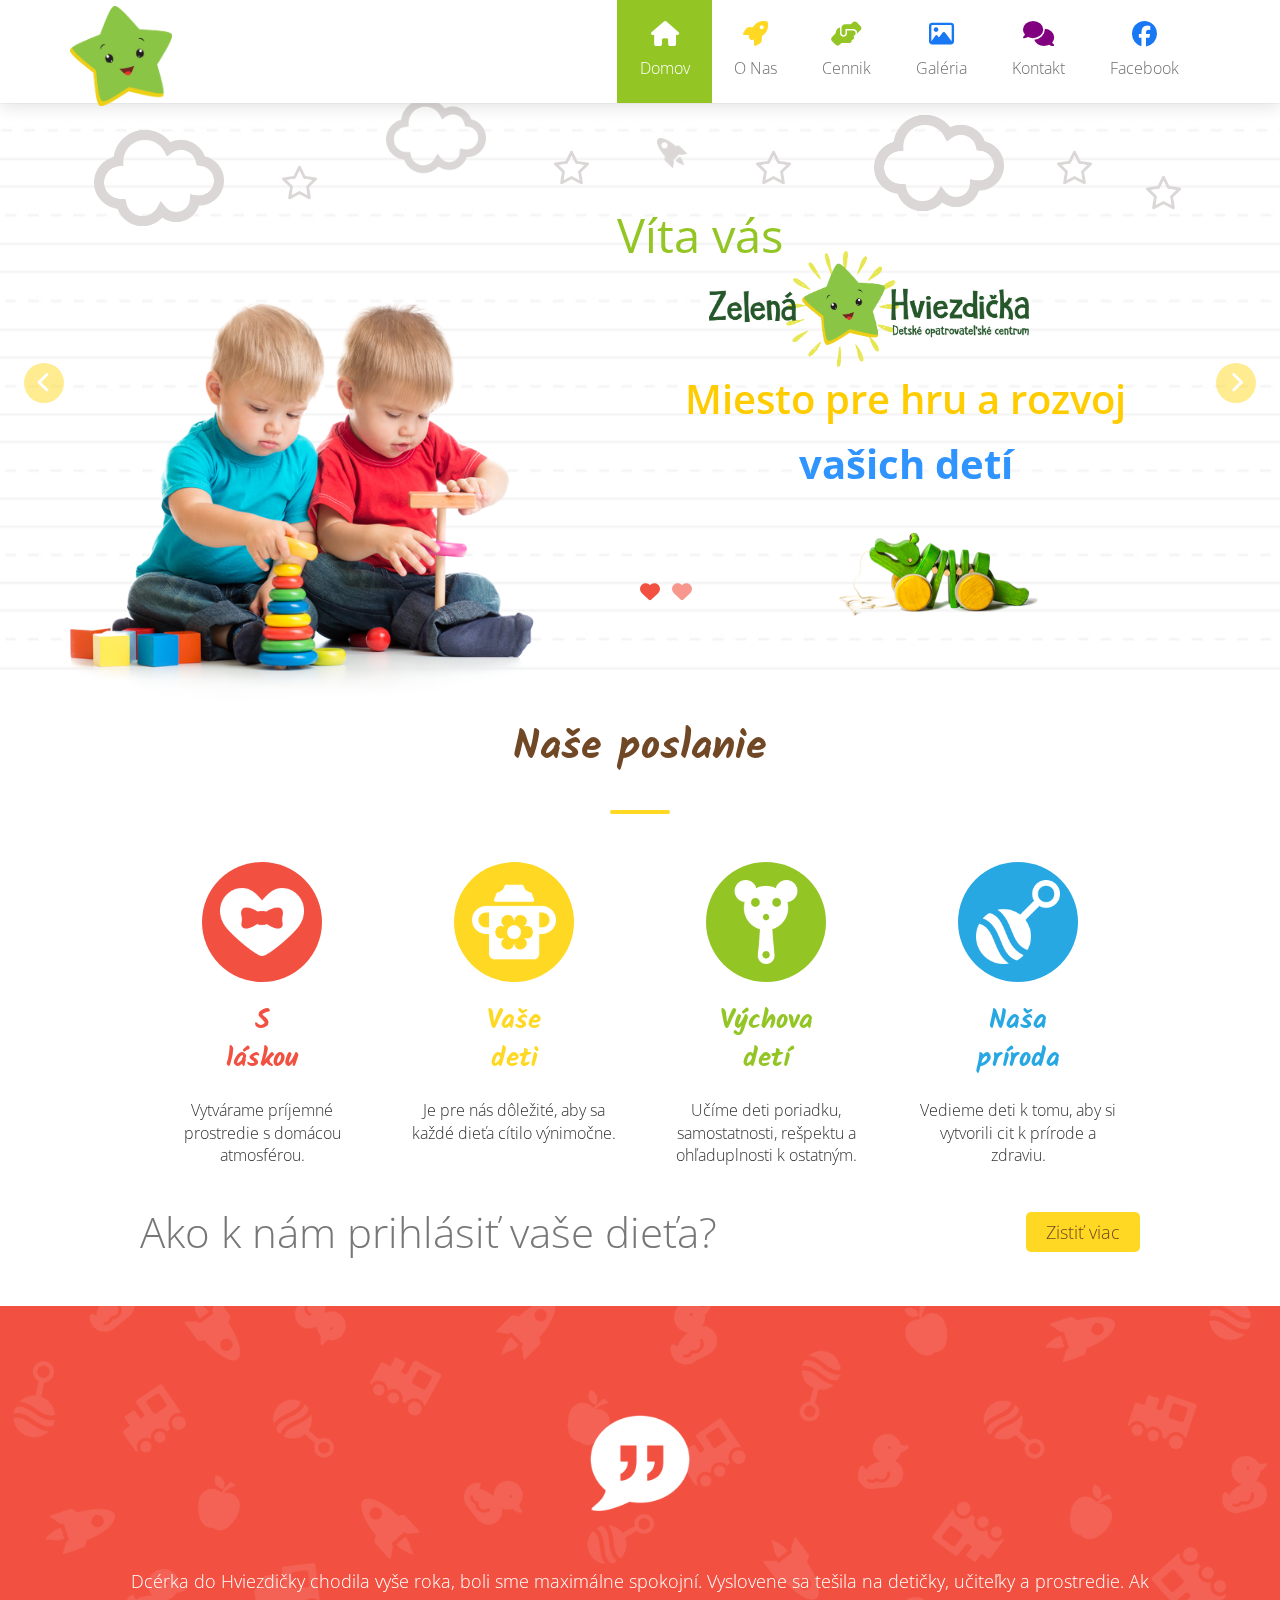
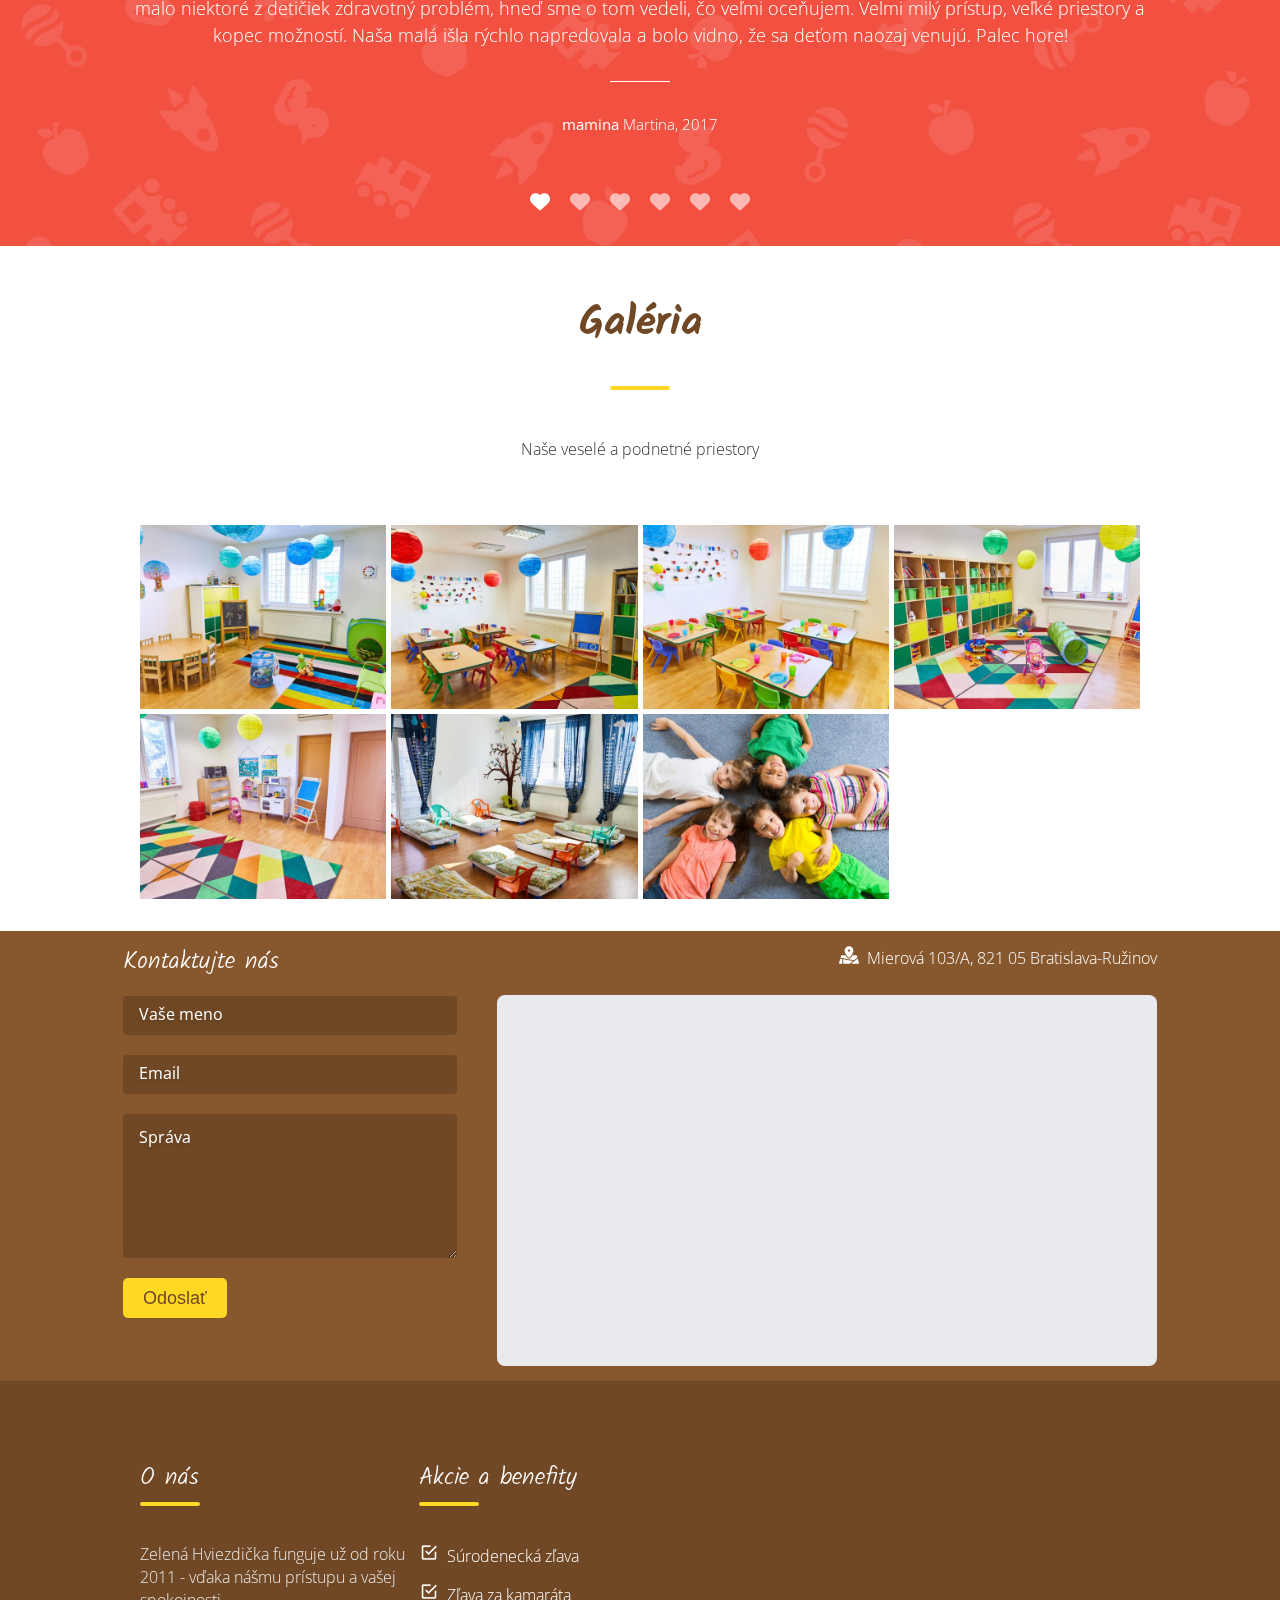
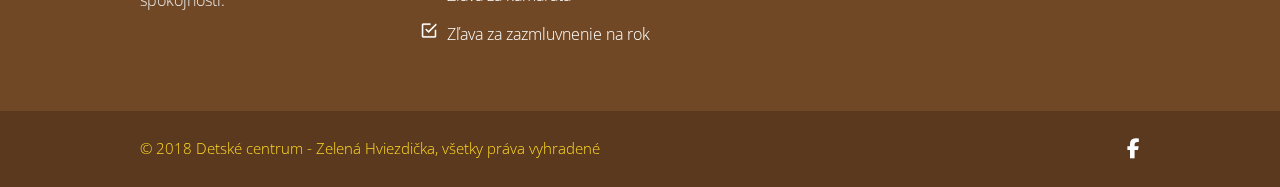
==== index.html @ eeb370d8 "t" ====
<!DOCTYPE html>
<html lang="en">
  <head>
    <meta charset="UTF-8" />
    <meta name="viewport" content="width=device-width, initial-scale=1.0" />
    <link
      rel="stylesheet"
      href="https://cdnjs.cloudflare.com/ajax/libs/font-awesome/6.7.2/css/all.min.css"
    />
    <link
      href="https://fonts.googleapis.com/css2?family=Open+Sans&display=swap"
      rel="stylesheet"
    />

    <link rel="preconnect" href="https://fonts.googleapis.com" />
    <link rel="preconnect" href="https://fonts.gstatic.com" crossorigin />
    <link
      href="https://fonts.googleapis.com/css2?family=Kalam:wght@300;400;700&display=swap"
      rel="stylesheet"
    />

    <link rel="stylesheet" href="style.css" />

    <title>Document</title>
  </head>
  <body>
    <header>
      <nav>
        <div class="nav-center">
          <!-- nav header -->
          <div class="nav-header">
            <img src="./img/logo/logo.png" class="logo" alt="logo" />
            <button class="nav-toggle">
              <i class="fas fa-bars"></i>
            </button>
          </div>
          <!-- links -->
          <ul class="links">
            <li>
              <span class="green-bg">
                <a href="index.html">
                  <i class="fa-solid fa-house"></i> Domov
                </a>
              </span>
            </li>
            <li>
              <span class="green-bg">
                <a href="o-nas.html">
                  <i class="fa-solid fa-rocket"></i> O nas
                </a>
              </span>
            </li>
            <li>
              <span class="green-bg">
                <a href="cennik.html">
                  <i class="fa-solid fa-handshake-angle"></i> Cennik
                </a>
              </span>
            </li>
            <li>
              <span class="green-bg">
                <a href="galeria.html">
                  <i class="fa-regular fa-image"></i> Galéria
                </a>
              </span>
            </li>
            <li>
              <span class="green-bg">
                <a href="kontakt.html">
                  <i class="fa-solid fa-comments"></i> Kontakt
                </a>
              </span>
            </li>
            <li>
              <span class="green-bg">
                <a
                  href="https://www.facebook.com/zelenahviezdicka/"
                  target="_blank"
                >
                  <i class="fa-brands fa-facebook"></i> Facebook
                </a>
              </span>
            </li>
          </ul>
        </div>
      </nav>
    </header>
    <!-- hero -->
    <section class="slider">
      <div class="slider-container">
        <!-- hero article in js delete -->
        <article class="slide">
          <div class="sky-container">
            <img src="img/hero/slide1-cloud.png" class="cloud" alt="cloud" />
            <img src="img/hero/slide1-star.png" class="star" alt="cloud" />
            <img src="img/hero/slide1-cloud.png" class="cloud" alt="cloud" />
            <img src="img/hero/slide1-star.png" class="star" alt="cloud" />
            <img src="img/hero/rocket78.png" class="rocket" alt="cloud" />
            <img src="img/hero/slide1-star.png" class="star" alt="cloud" />
            <img src="img/hero/slide1-cloud.png" class="cloud" alt="cloud" />
            <img src="img/hero/slide1-star.png" class="star" alt="cloud" />
            <img src="img/hero/slide1-star.png" class="star" alt="cloud" />
          </div>

          <div class="kids-text-crocodile">
            <div class="kids">
              <img src="img/hero/kids.png" alt="kids" />
            </div>
            <div class="text-crocodile">
              <h2 class="text-1">Víta vas</h2>

              <img
                src="img/hero/HVIEZDICKA_CELE_RGB.png"
                class="green-star"
                alt="cloud"
              />
              <h2 class="text-2">Miesto pre hru a rozvoj</h2>
              <h2 class="text-3">vašich detí</h2>
              <img src="img/hero/crocodile.png" class="crocodile" alt="cloud" />
            </div>
          </div>
        </article>
      </div>
      <!-- prev btn -->
      <button class="btn prev-btn-slider">
        <i class="fas fa-chevron-left"></i>
      </button>
      <!-- next button -->
      <button class="btn next-btn-slider">
        <i class="fas fa-chevron-right"></i>
      </button>

      <!-- hearts -->
      <button class="btn-heart left-heart">
        <i class="fa-solid fa-heart"></i>
      </button>
      <button class="btn-heart right-heart">
        <i class="fa-solid fa-heart"></i>
      </button>
    </section>

    <!-- nase poslanie -->
    <section class="container">
      <div class="title">
        <h2>Naše poslanie</h2>
      </div>

      <div class="mission">
        <!--prvy -->
        <div class="mission-content red">
          <div class="circle red">
            <img src="./img/mission/valentines.png" alt="circle" />
          </div>
          <div class="circle-title title-red"><h2>S láskou</h2></div>
          <div class="circle-text">
            <p>Vytvárame príjemné prostredie s domácou atmosférou.</p>
          </div>
        </div>

        <!-- druhy -->
        <div class="mission-content yellow">
          <div class="circle yellow">
            <img src="./img/mission/baby.png" alt="circle" />
          </div>
          <div class="circle-title title-yellow"><h2>Vaše deti</h2></div>
          <div class="circle-text">
            <p>Je pre nás dôležité, aby sa každé dieťa cítilo výnimočne.</p>
          </div>
        </div>

        <!-- treti -->
        <div class="mission-content green">
          <div class="circle green">
            <img src="./img/mission/babytoy.png" alt="circle" />
          </div>
          <div class="circle-title title-green"><h2>Výchova detí</h2></div>
          <div class="circle-text">
            <p>
              Učíme deti poriadku, samostatnosti, rešpektu a ohľaduplnosti k
              ostatným.
            </p>
          </div>
        </div>

        <!-- stvrty -->
        <div class="mission-content blue">
          <div class="circle blue">
            <img src="./img/mission/kids.png" alt="circle" />
          </div>
          <div class="circle-title title-blue"><h2>Naša príroda</h2></div>
          <div class="circle-text">
            <p>
              Vedieme deti k tomu, aby si vytvorili cit k prírode a zdraviu.
            </p>
          </div>
        </div>
      </div>

      <div class="action-title">
        <h2>Ako k nám prihlásiť vaše dieťa?</h2>

        <a href="kontakt.html" class="yellow-button">Zistiť viac</a>
      </div>
    </section>

    <!-- testimony -->

    <article class="wrapper-testimony">
      <!-- item-1 -->
      <div class="testimony-inner">
        <div class="testimony-wrapper">
          <div class="item">
            <div class="testimony-icon">
              <img src="./img/testimony/quote_icon.png" alt="icon" />
            </div>
            <div class="testimony-content">
              <h6>
                Dcérka do Hviezdičky chodila vyše roka, boli sme maximálne
                spokojní. Vyslovene sa tešila na detičky, učiteľky a prostredie.
                Ak malo niektoré z detičiek zdravotný problém, hneď sme o tom
                vedeli, čo veľmi oceňujem. Velmi milý prístup, veľké priestory a
                kopec možností. Naša malá išla rýchlo napredovala a bolo vidno,
                že sa deťom naozaj venujú. Palec hore!
              </h6>
              <div class="deliminer"></div>
              <div class="author"><strong> mamina </strong>Martina, 2017</div>
            </div>
          </div>
        </div>

        <!-- buttons -->
        <div class="item-hearts">
          <button class="item-heart active-heart">
            <i class="fa-solid fa-heart"></i>
          </button>

          <button class="item-heart">
            <i class="fa-solid fa-heart"></i>
          </button>

          <button class="item-heart">
            <i class="fa-solid fa-heart"></i>
          </button>

          <button class="item-heart">
            <i class="fa-solid fa-heart"></i>
          </button>

          <button class="item-heart">
            <i class="fa-solid fa-heart"></i>
          </button>

          <button class="item-heart">
            <i class="fa-solid fa-heart"></i>
          </button>
        </div>
      </div>
    </article>

    <!-- Gallery -->
    <section class="container">
      <div class="title">
        <h2>Galéria</h2>
      </div>
      <div class="space"><p>Naše veselé a podnetné priestory</p></div>
      <article class="gallery">
        <!-- <div class="img-wrapper">
          <img
            src="/img/gallery/1.jpg"
            class="img-gallery"
            data-id="1"
            alt="photo-1"
          />
          <div class="overlay">
            <img src="/img/gallery/photo.png" alt="icon" class="icon" />
          </div>
        </div>
        <div class="img-wrapper">
          <img
            src="/img/gallery/1.jpg"
            class="img-gallery"
            data-id="1"
            alt="photo-1"
          />
          <div class="overlay">
            <img src="/img/gallery/photo.png" alt="icon" class="icon" />
          </div>
        </div>
        <div class="img-wrapper">
          <img
            src="/img/gallery/1.jpg"
            class="img-gallery"
            data-id="1"
            alt="photo-1"
          />
          <div class="overlay">
            <img src="/img/gallery/photo.png" alt="icon" class="icon" />
          </div>
        </div>
        <div class="img-wrapper">
          <img
            src="/img/gallery/1.jpg"
            class="img-gallery"
            data-id="1"
            alt="photo-1"
          />
          <div class="overlay">
            <img src="/img/gallery/photo.png" alt="icon" class="icon" />
          </div>
        </div>
        <div class="img-wrapper">
          <img
            src="/img/gallery/1.jpg"
            class="img-gallery"
            data-id="1"
            alt="photo-1"
          />
          <div class="overlay">
            <img src="/img/gallery/photo.png" alt="icon" class="icon" />
          </div>
        </div>
        <div class="img-wrapper">
          <img
            src="/img/gallery/1.jpg"
            class="img-gallery"
            data-id="1"
            alt="photo-1"
          />
          <div class="overlay">
            <img src="/img/gallery/photo.png" alt="icon" class="icon" />
          </div>
        </div>
        <div class="img-wrapper">
          <img
            src="/img/gallery/1.jpg"
            class="img-gallery"
            data-id="1"
            alt="photo-1"
          />
          <div class="overlay">
            <img src="/img/gallery/photo.png" alt="icon" class="icon" />
          </div>
        </div> -->
      </article>
    </section>
    <!-- modal -->

    <!-- Modal -->
    <div class="modal">
      <div class="modal-content">
        <!-- Main image with thumbnail strip inside -->
        <div class="main-img-wrapper">
          <!-- prev next buttons -->
          <button class="prev-btn" title="Previous">
            <i class="fas fa-chevron-left"></i>
          </button>
          <button class="next-btn" title="Next">
            <i class="fas fa-chevron-right"></i>
          </button>
          <img src="./img/gallery/1.jpg" class="main-img" alt="ss" />
          <div class="modal-images">
            <img
              src="./img/gallery/1.jpg"
              title="city-1"
              id="1"
              class="modal-img selected"
              alt=""
            />
            <img
              src="./img/gallery/2.jpg"
              title="city-2"
              id="2"
              class="modal-img"
              alt=""
            />
            <!-- Add more as needed -->
          </div>
        </div>

        <!-- Control bar -->
        <div class="modal-controls">
          <div class="modal-controls-left">
            <span class="sprite-btn btn-play" title="Play"></span>
            <span class="sprite-btn btn-prev-control" title="Previous"></span>
            <span class="sprite-btn btn-next-control" title="Next"></span>

            <span class="img-counter">2/7</span>
          </div>
          <div class="modal-controls-right">
            <span class="sprite-btn btn-close" title="Close"></span>
          </div>
        </div>
      </div>
    </div>

    <section class="wrapper-contact">
      <div class="wrapper-inner">
        <article class="contact-form">
          <div class="contact-title">Kontaktujte nás</div>
          <form action="https://formspree.io/f/xyzengyo" method="POST">
            <div class="form-group">
              <!--inputs-->
              <input
                type="text"
                placeholder="Vaše meno"
                class="form-control"
                name="name"
              />
              <span role="alert" class="not-valid-tip">Pole je povinné.</span>
              <input
                type="email"
                placeholder="Email"
                class="form-control"
                name="email"
              />
              <span role="alert" class="not-valid-tip">Pole je povinné.</span>
              <textarea
                name="message"
                placeholder="Správa"
                rows="8"
                class="form-control"
              ></textarea>
            </div>
            <!--button-->
            <button type="submit" class="yellow-button">Odoslať</button>
            <div class="validation-error" role="alert">
              Jedno alebo viac polí obsahuje chybu. Prosím skontrolujte a skúste
              znovu.
            </div>
          </form>
        </article>

        <article class="contact-info">
          <div class="address">
            <span class="flaticon-location"></span> Mierová 103/A, 821 05
            Bratislava-Ružinov
          </div>
          <div class="google-map-outer">
            <div class="google-map-inner">
              <iframe
                src="https://www.google.com/maps/embed?pb=!1m18!1m12!1m3!1d665.4983418478623!2d17.176083155508856!3d48.14893309572191!2m3!1f0!2f0!3f0!3m2!1i1024!2i768!4f13.1!3m3!1m2!1s0x476c88cffab91e8d%3A0xc87f57b6c167448f!2zRGV0c2vDqSBvcGF0cm92YXRlxL5za8OpIGNlbnRydW0gWmVsZW7DoSBIdmllemRpxI1rYQ!5e0!3m2!1sen!2suk!4v1743609755138!5m2!1sen!2suk"
                allowfullscreen=""
                loading="lazy"
                referrerpolicy="no-referrer-when-downgrade"
              ></iframe>
            </div>
          </div>
        </article>
      </div>
    </section>

    <!-- <footer>
      
      <div class="sidebar-footer">
        <div class="container-footer">
          <div class="row">
            <aside class="widget">
              <div class="title-footer">
                <h2>O nás</h2>
              </div>
              <div class="textwidget">
                <p>
                  Zelená Hviezdička funguje už od roku 2011 - vďaka nášmu
                  prístupu a vašej spokojnosti.
                </p>
              </div>
            </aside>
            <aside class="widget">
              <div class="title-footer">
                <h2>Akcie a benefity</h2>
              </div>
              <div class="textwidget">
                <ul>
                  <li>
                    <span class="flaticon-check"></span> Súrodenecká zľava
                  </li>
                  <li>
                    <span class="flaticon-check"></span> Zľava za kamaráta
                  </li>
                  <li>
                    <span class="flaticon-check"></span> Zľava za zazmluvnenie
                    na rok
                  </li>
                </ul>
              </div>
            </aside>
          </div>
        </div>
      </div>
   
<div class="site-info">
  <div class="container site-info-container">
    <div class="row site-info-row">
      <div class="info-a">
        <div class="copyright">
          © 2018 Detské centrum - Zelená Hviezdička, všetky práva vyhradené
        </div>
      </div>
      <div class="info-b">
        <ul class="social">
          <li>
            <a
              href="https://www.facebook.com/zelenahviezdicka/"
              title="Facebook"
              target="_blank"
              rel="noopener"
            >
              <i class="fa-brands fa-facebook-f"></i>
            </a>
          </li>
        </ul>
      </div>
    </div>
  </div>
</div>

    </footer> -->
    <div id="footer-placeholder"></div>
    <script src="/js/footer.js"></script>
    <script type="module" src="app.js"></script>
  </body>
</html>
---- style.css ----
@import url("https://fonts.googleapis.com/css2?family=Anaheim&family=Salsa&display=swap");

/*
=============== 
Variables
===============
*/

:root {
  --bg-green: #93c524;
  --bg-yellow: #ffd823;
  --bg-red: #f25141;
  --bg-blue: #28a8e3;
  --clr-grey-3: #707070;
  --transition: all 0.3s linear;
  --spacing: 0.1rem;
  --radius: 0.25rem;
}

*,
::after,
::before {
  margin: 0;
  padding: 0;
  box-sizing: border-box;
}
body {
  font-family: "Open Sans", sans-serif;
  line-height: 1.42857143;
  color: #333;
  background-color: #fff;
  font-size: 0.875rem;
  font-weight: 100;
}

ul {
  list-style-type: none;
}
a {
  text-decoration: none;
}

/*
=============== 
Navbar
===============
*/
nav {
  position: relative;
  z-index: 1;
  background: #fff;
  box-shadow: 0 5px 15px rgba(0, 0, 0, 0.1);
}

.logo {
  height: 70px;
  position: relative;
  top: 5px;
  right: -15px;
}
.nav-header {
  display: flex;
  align-items: center;
  justify-content: space-between;
  padding: 0.5rem;
  height: 60px;
}
.nav-toggle {
  font-size: 1.5rem;
  color: var(--bg-green);
  background: transparent;
  border-color: transparent;
  transition: var(--transition);
  cursor: pointer;
}
.nav-toggle:hover {
  transform: rotate(-90deg);
}

.links li {
  position: relative;
  display: flex;
}

.links li span {
  display: flex;
  align-items: center;
  justify-content: flex-start;
  width: 100%;
  height: 100%;
  padding: 0;
}

.links li a {
  flex-grow: 1;
  height: 100%;
  display: flex;
  align-items: center;
  padding: 1rem;
}

.links a {
  color: var(--clr-grey-3);
  font-size: 1rem;
  text-transform: capitalize;

  display: block;
  transition: var(--transition);
  border-bottom: 1px solid rgb(242, 234, 234);
  height: 100%;
}

/* FIX GREEN HOVER */
.links :hover {
  background: var(--bg-green);
  color: #fff;
}

.links {
  margin: 0 1.5rem;
  display: block;
  max-height: 0;
  overflow: hidden;
  transition: max-height 0.5s ease-in-out;
}

.show-links {
  height: auto;
}

@media screen and (max-width: 768px) {
  .active-link {
    background-color: var(--bg-green) !important;
  }
  .active-link a,
  .active-link i {
    color: #fff !important;
  }
  .links > li > span > a > i {
    visibility: hidden;
  }
}

@media screen and (min-width: 768px) {
  /* nav{
  position: fixed;
  width: 100%;
   display: block;
   z-index: 999;
} */
  .nav-center {
    max-width: 1170px;
    margin: 0 auto;
    display: flex;
    align-items: center;
    justify-content: space-between;
  }
  .nav-header {
    padding: 0;
    height: auto;
  }
  .nav-toggle {
    display: none;
  }

  .logo {
    height: 100px;
  }
  .links a {
    border-bottom: 0;
    gap: 1rem;
    letter-spacing: 0;
  }
  /*IMPORTANT TO ADD*/
  .links {
    max-height: none !important; /* Override JavaScript */
    display: flex !important;
    overflow: visible !important;
    height: auto !important;
  }

  .links > li > span > i {
    position: relative;
    visibility: visible;
    top: 15px;
  }
  .links li span a {
    display: flex;
    flex-direction: column;
    width: 100%;

    gap: 10px;
  }

  .links li span i {
    font-size: 25px;
  }

  .links li:nth-child(1) i {
    color: var(--bg-red);
  }

  .links li:nth-child(2) i {
    color: var(--bg-yellow);
  }

  .links li:nth-child(3) i {
    color: var(--bg-green);
  }

  .links li:nth-child(4) i {
    color: #1877f2;
  }

  .links li:nth-child(5) i {
    color: purple;
  }

  .links li:nth-child(6) i {
    color: #1877f2;
  }

  .green-bg {
    display: flex;
    flex-direction: column;
    align-items: center;
    text-align: center;
    gap: 5px;
  }
  .links a {
    margin: 0.4rem;
  }

  .links > li > .green-bg:hover a,
  .links > li > .green-bg:hover i {
    color: #fff !important;
  }

  .active-link {
    background-color: var(--bg-green) !important;
  }
  .active-link a,
  .active-link i {
    color: #fff !important;
  }
}

/* hero */
section.slider {
  background-repeat: no-repeat;
  background-image: url("/img/hero/background-11.jpg");
  background-size: cover;
  background-position: center center;
  width: 100%;
  height: 25vh;
  visibility: inherit;
  position: relative;
  z-index: 0;
}

.slider-container {
  max-width: 1170px;
  margin: 0 auto;
}

.sky-container {
  display: flex;
  justify-content: space-around;
  align-items: center;
  gap: 10px;
}

.sky-container img {
  flex-shrink: 0;
}

/* sky object sizes */

.sky-container > .cloud {
  width: 50px;
}

.sky-container > .star {
  width: 15px;
}

.sky-container > .rocket {
  width: 20px;
  transform: rotate(-90deg);
}

/* sky object positions */

.sky-container :nth-child(1) {
  position: relative;
  top: 10px;
  left: 10px;
}

.sky-container :nth-child(2) {
  position: relative;
  top: 15px;
}

.sky-container :nth-child(5) {
  position: relative;
  top: -15px;
}

.sky-container :nth-child(7) {
  position: relative;
  top: -5px;
  left: 15px;
}

.sky-container :nth-child(9) {
  position: relative;
  top: 25px;
  left: -15px;
}

.kids-text-crocodile {
  display: grid;
  grid-template-columns: 1fr 1fr;
  align-items: center;
  gap: 20px;
  overflow: visible;
  height: auto;
}

.kids-text-crocodile .kids img {
  position: relative;
  width: 197px;
  height: auto; /* Maintains aspect ratio */
}

.kids-text-crocodile .kids-next img {
  position: relative;
  width: 197px;
  height: auto; /* Maintains aspect ratio */
}
.kids-text-crocodile .text-crocodile {
  display: flex;
  flex-direction: column;
  align-items: center;
  gap: 10px;
}

.text-crocodile .crocodile {
  width: 80px;
  height: auto;
}

.text-crocodile .green-star {
  width: 125px;
  height: auto;
  margin-top: -20px;
  margin-left: -10px;
}

.text-crocodile .green-star-next {
  width: 125px;
  height: auto;
  transform: translateY(30px);
  margin-left: -10rem;
}

.text-1 {
  color: var(--bg-green);
  transform: translateX(-70px);
  margin-top: -70px;
}

.text-2 {
  color: var(--bg-yellow);
  margin-top: -10px;
  font-size: 1rem;
}
.text-2-next {
  color: var(--bg-green);
  margin-top: 20px;
  margin-left: -30px;
  font-size: 14px;
}

.text-3 {
  color: var(--bg-blue);
  margin-top: -15px;
  font-size: 20px;
}
.text-3-next {
  color: var(--bg-yellow);
  margin-top: -15px;
  margin-left: -85px;
  font-weight: 700;
}
.text-4 {
  color: var(--bg-yellow);
  margin-top: -20px;
  margin-left: 3rem;
  font-size: 18px;
  font-weight: 100;
}
.btn-contact {
  color: #fff;
  background-color: var(--bg-green);
  border: transparent;
  padding: 5px 14px;
  border-radius: 30px;
  font-size: 6px;
  cursor: pointer;
  /* margin-left: 5rem; */
  margin-top: -0.5rem;
}

.btn-contact:hover {
  background-color: rgba(114, 168, 0, 1);
}

.btn {
  position: absolute;
  top: 80px;
  background: var(--bg-yellow);
  color: #fff;
  width: 40px; /* Set equal width and height */
  height: 40px;
  border-radius: 50%;
  border: transparent;
  cursor: pointer;
  display: flex;
  align-items: center;
  justify-content: center;
  font-size: 1.3rem;
  opacity: 0.5;
}

.next-btn-slider {
  right: 1.5rem;
}
.prev-btn-slider {
  left: 1.5rem;
}

/* hearts */
.btn-heart {
  position: absolute;
  top: 90%;
  left: 50%;
  font-size: 20px;
  color: #f25141;
  border: transparent;
  cursor: pointer;
  background: transparent;
  /* color: rgba(242, 81, 65, 0.6) !important; */
}

.left-heart {
  margin: -2rem 0rem;
}
.right-heart {
  margin: -2rem 2rem;
}

@media screen and (min-width: 768px) {
  section.slider {
    height: 45vh;
  }
  .next-btn {
    right: 1.5rem;
  }
  .prev-btn {
    left: 1.5rem;
  }
  .btn {
    top: 200px;
    font-size: 1.3rem;
    padding: 0.8rem 0.8rem;
  }
  .kids-text-crocodile .kids img {
    width: 368px;
  }

  .kids-text-crocodile .kids-next img {
    width: 368px;
  }
  /* sky object sizes */
  .sky-container > .cloud {
    width: 100px;
  }

  .sky-container > .star {
    width: 35px;
  }

  .sky-container > .rocket {
    width: 30px;
  }

  /* right panel */

  .text-crocodile .crocodile {
    width: 147px;
  }

  .text-crocodile .green-star {
    width: 235px;
  }

  .text-crocodile .green-star-next {
    width: 235px;
    position: relative;
    top: -3.5rem;
    right: 3rem;
  }
  .text-1 {
    font-size: 37px;
    margin-right: 7rem;
  }

  .text-2 {
    font-size: 31px;
  }
  .text-2-next {
    position: relative;
    font-size: 25px;
    top: -1.5rem;
    font-weight: 100;
  }

  .text-3 {
    font-size: 37px;
  }
  .text-3-next {
    position: relative;
    font-size: 35px;
    top: -1.5rem;
  }
  .text-4 {
    position: relative;
    font-size: 35px;
    right: -2rem;
    top: -1.5rem;
  }
  .btn-contact {
    position: relative;
    padding: 8px 25px;
    border-radius: 30px;
    font-size: 11px;
    top: -1.5rem;
    left: 1rem;
  }
}

@media screen and (min-width: 992px) {
  section.slider {
    height: 60vh;
  }
  .btn {
    top: 260px;
  }
  .kids-text-crocodile .kids img {
    width: 477px;
    top: 1rem;
  }
  /* sky object sizes */
  .sky-container > .cloud {
    width: 130px;
  }
  .sky-container img:nth-of-type(3) {
    position: relative;
    width: 100px;
    top: -2rem;
  }
  /* right panel */

  .text-crocodile .crocodile {
    width: 188px;
    height: auto;
  }

  .text-crocodile .green-star {
    position: relative;
    width: 300px;
    top: -3.5rem;
    right: 4rem;
  }

  .text-1 {
    position: relative;
    font-size: 47px;
    top: -3rem;
    right: 7rem;
    font-weight: 400;
  }

  .text-2 {
    position: relative;
    font-size: 40px;
    top: -3.3rem;
    left: -2rem;
    font-weight: 600;
    color: #ffcc00;
  }
  .text-3 {
    position: relative;
    top: -3.5rem;
    left: -2rem;
    font-size: 40px;
    color: #3094ff;
    letter-spacing: 0;
  }
  .text-crocodile .green-star-next {
    width: 296px;
    position: relative;
    top: -6.5rem;
    right: 3rem;
  }
  .kids-text-crocodile .kids-next img {
    width: 449px;
    top: -2.5rem;
  }
  .sky-container img.cloud-next {
    position: relative !important;
    width: 193px !important;
    height: auto !important;
    top: -2rem;
  }
  .text-2-next {
    top: -5.5rem;
    left: -2.5rem;
    font-size: 35px;
    text-wrap: nowrap;
  }
  .text-3-next {
    font-size: 50px;
    text-wrap: nowrap;
    top: -5.5rem;
    left: -2.5rem;
  }
  .text-4 {
    font-size: 50px;
    top: -5.5rem;
  }
  .btn-contact {
    padding: 10px 30px;
    border-radius: 30px;
    font-size: 15px;
    top: -5.5rem;
    left: 1rem;
  }
}

@media screen and (min-width: 1200px) {
  section.slider {
    height: 63vh;
  }
  .kids-text-crocodile .kids img {
    width: 504px;
    top: 3rem;
  }
  .kids-text-crocodile .kids-next img {
    width: 475px;
    left: 4rem;
  }
  /* right panel */
  .text-crocodile .crocodile {
    width: 200px;
  }
  .text-crocodile .green-star {
    width: 320px;
  }
  .text-3 {
    top: -2.5rem;
  }
  .text-2-next {
    left: 4rem;
  }
  .text-3-next {
    font-size: 58px;
  }
  .text-4 {
    left: 6rem;
  }
  .btn-contact {
    left: 6rem;
  }
}

/* MORE CSS FOR JS */
.slider-container {
  display: flex;
  position: relative;
  height: auto;
  overflow: visible;
}

.slide {
  position: absolute;
  top: 0;
  left: 0;
  width: 100%;
  height: 100%;
  transition: all 0.3s ease-in-out;
  opacity: 0;
}
.slide.active {
  opacity: 1;
  transform: translateX(0);
}
.slide.next {
  transform: translateX(-100%);
}

/* Nase poslanie */

.container {
  text-align: center;
  max-width: 1050px;
  padding: 0 25px;
  width: 100%;
  margin: 0 auto;
}

.container .title {
 font-family: "Kalam", cursive;
  font-weight: 300;
  font-size: 28px;
  margin: 3rem auto;
  color: #704825;
}

.container .title::after {
  content: "";
  display: block;
  margin: 2rem auto 0 auto;
  width: 60px;
  height: 4px;
  border-radius: 2px;
  background-color: #ffd823;
}

.mission {
  display: flex;
  flex-direction: column;
  align-items: center;
  text-align: center;
}

.mission-content {
  position: relative;
  display: flex;
  flex-direction: column;
  align-items: center;
  text-align: center;
  width: 100%;
  transition: var(--transition);
}

.mission-content:hover::after {
  opacity: 1;
  transform: scale(1.1); /* optional: hover animation */
}

.mission-content.red::after {
  box-shadow: 0 0 0 5px #f25141;
}
.mission-content.yellow::after {
  box-shadow: 0 0 0 5px #ffd823;
}
.mission-content.green::after {
  box-shadow: 0 0 0 5px #93c524;
}
.mission-content.blue::after {
  box-shadow: 0 0 0 5px #28a8e3;
}

.mission-content::after {
  content: "";
  position: absolute;
  width: 120px;
  height: 120px;
  border-radius: 50%;
  box-sizing: content-box;
  transition: transform 0.25s, opacity 0.25s;
  transform: scale(0.8);
  pointer-events: none;
  opacity: 0;
}

.circle {
  width: 120px;
  height: 120px;
  border-radius: 50%;
  display: flex;
  align-items: center;
  justify-content: center;
  overflow: hidden;
}

.circle.red {
  background-color: #f25141;
}

.circle.yellow {
  background-color: #ffd823;
}

.circle.green {
  background-color: #93c524;
}
.circle.blue {
  background-color: #28a8e3;
}

.circle img {
  width: 70%;
  height: auto;
}
.circle-title {
  position: relative;
  display: flex;
  font-size: 18px;
   font-family: "Kalam", cursive;
  font-weight: 300;
  margin: 20px 0;
}
.circle-title.title-red {
  color: #f25141;
}
.circle-title.title-yellow {
  color: #ffd823;
}

.circle-title.title-green {
  color: #93c524;
}

.circle-title.title-blue {
  color: #28a8e3;
}

.circle-text {
  font-size: 1rem;
  margin-bottom: 2.5rem;
}

.action-title {
  display: flex;
  flex-direction: column; /* Stack vertically by default */
  gap: 1rem; /* Space between h2 and a */
  align-items: center;
}

.action-title h2 {
  font-family: "Open Sans", sans-serif;
  font-weight: 100;
  color: #777777;
  font-size: 42px;
  line-height: 1.2;
}
.yellow-button {
  color: #704825;
  background-color: #ffd823;
  border-radius: 5px;
  border: none;
  line-height: 26px;
  font-size: 18px;
  padding: 7px 20px;
  text-wrap: nowrap;

  transition: color 0.25s ease-in-out, background-color 0.25s ease-in-out;
}
.yellow-button:hover {
  color: #ffd823;
  background-color: #704825;
}

@media screen and (min-width: 768px) {
  .action-title {
    flex-direction: row;
    justify-content: space-between;
    align-items: center;
  }
  .action-title h2 {
    text-align: left;
  }
  .mission {
    flex-direction: row;
    justify-content: center;
    flex-wrap: nowrap;
    gap: 0.5rem;
    align-items: stretch;
  }

  .mission-content {
    width: 25%;
    margin: 0 1rem;
  }
  .circle-title h2 {
    word-spacing: 999px;
  }
}

/* Testimony */

/* Testimony */

.wrapper-testimony {
  position: relative;
  text-align: center;
  min-height: 85vh; /* Fixed height instead of min-height */
  background-image: url("/img/testimony/testimonials_bg.png");
  background-repeat: no-repeat;
  background-size: cover;
  background-position: center;
  background-color: #f25141;
  width: 100%;
  display: flex;
  flex-direction: column;
  justify-content: center;
  align-items: center;
  margin: 3rem 0;
  overflow: hidden; /* prevent content overflow */
}

.testimony-inner {
  width: 100%;
  max-width: 1050px;
  display: flex;
  flex-direction: column;
  align-items: center;
}

.testimony-wrapper {
  position: relative;
  width: 100%;
  height: 100%;
}

.testimony-icon img {
  width: 100px;
  height: 100px;
  object-fit: cover;
  margin: 2rem 0;
}

.item {
  position: absolute;
  top: 0;
  left: 100%;
  width: 100%;
  height: 100%;
  /* transition: transform 0.5s ease-in-out, opacity 0.5s ease-in-out; */
  transition: all 0.3s ease-in-out;
  opacity: 0;
  display: flex;
  flex-direction: column;
  justify-content: center;
  align-items: center;
}
/* Only show the active one */
.item.active-item {
  transform: translateX(0);
  left: 0;
  opacity: 1;
  z-index: 1;
}
.item.next-item {
  transform: translateX(100%);
  z-index: 0;
}

.testimony-content {
  max-width: 1050px;
  padding: 1rem;
  width: 100%;
  box-sizing: border-box;
}

.testimony-content h6 {
  color: #ffffff;
  font-size: 18px;
  font-weight: 300;
  margin-bottom: 1.5rem;
  line-height: 1.5;
}

.testimony-content .deliminer {
  height: 1px;
  width: 60px;
  background-color: #fff;
  margin: 2rem auto;
}

.author {
  color: #ffffff;
  font-family: "Open Sans", sans-serif;
  font-size: 15px;
  margin: 1rem 0;
}
/* next-prev buttons */
.item-hearts {
  position: absolute;
  bottom: 1rem;
  left: 50%;
  transform: translateX(-50%);
  display: flex;
  z-index: 2;
}
.item-hearts .item-heart {
  margin: 1rem 10px;
  font-size: 20px;
  color: #ffffff;
  opacity: 0.6;
  background: transparent;
  border: transparent;
  cursor: pointer;
}

.item-heart.active-heart {
  opacity: 1;
}

@media screen and (min-width: 768px) {
  .wrapper-testimony {
    min-height: 60vh;
  }
  .testimony-wrapper {
    min-height: 60vh;
  }
}

/* GALLERY */
.space p {
  padding-bottom: 4rem;
  font-size: 16px;
  text-align: center;
}

.gallery {
  width: 100%;
  display: grid;
  margin-bottom: 2rem;
  gap: 5px;
}
.img-wrapper {
  position: relative;
  overflow: hidden;
}
.img-gallery {
  width: 100%;
  height: 100%;
  object-fit: cover;
  display: block;
  transition: transform 0.3s ease-in;
}

.img-wrapper:hover .img-gallery {
  transform: scale(1.1);
}

.overlay {
  position: absolute;
  top: 0;
  left: 0;
  width: 100%;
  height: 100%;
  background-color: rgba(0, 0, 0, 0.5);
  opacity: 0;
  display: flex;
  align-items: center;
  justify-content: center;
  cursor: pointer;
  transition: opacity 0.3s ease-in;
  /* z-index: -1; */
}

.icon {
  width: 40px;
  height: 40px;
  filter: brightness(0) invert(1);
}

.img-wrapper:hover .overlay {
  opacity: 1;
}
@media screen and (min-width: 768px) {
  .gallery {
    grid-template-columns: repeat(4, 1fr);
  }
}

/*
=============== 
Modal
===============
*/
.modal {
  position: fixed;
  z-index: -1;
  left: 0;
  top: 0;
  width: 100%;
  height: 100%;
  background-color: rgba(0, 0, 0, 0.7);
  backdrop-filter: blur(5px);
  transition: all 0.3s step-end;
  opacity: 0;
  min-height: 100vh;
  overflow: hidden;
}

.modal.open {
  opacity: 1;
  z-index: 50;
}

.next-btn,
.prev-btn {
  position: absolute;
  top: 15rem;
  transform: translateY(-50%);
  background: rgba(250, 249, 249, 0.8);
  font-size: 1rem;
  color: #090909;
  border: transparent;
  cursor: pointer;
  padding: 0.5rem;
  width: 1.5rem;
}

.prev-btn {
  left: 5px;
  border-top-right-radius: 0.25rem;
  border-bottom-right-radius: 0.25rem;
  /* box-shadow: 5px 5px 5px rgb(175, 174, 174); */
}
.next-btn {
  right: 5px;
  border-top-left-radius: 0.25rem;
  border-bottom-left-radius: 0.25rem;
  /* box-shadow: -5px 5px 5px rgb(175, 174, 174) ; */
}

@media screen and (min-width: 768px) {
  .next-btn,
  .prev-btn {
    top: 18rem;
    width: 2.5rem;
  }
}

@media screen and (min-width: 992px) {
  .next-btn,
  .prev-btn {
    top: 24rem;
  }
}
.modal-content {
  width: 90%;
  max-width: 1170px;
  margin: 0 auto;
  margin-top: 6rem;
  position: relative;
  opacity: 0;
  transform: scale(0.3);
  transition: opacity 0.3s ease, transform 0.3s ease;
}

.modal.open .modal-content {
  opacity: 1;
  transform: scale(1);
}

.main-img-wrapper {
  position: relative;
  padding: 0.5rem;
  background-color: #fff;
  border-top-right-radius: 0.25rem;
  border-top-left-radius: 0.25rem;
}
.main-img {
  width: 100%;
  height: 30rem;
  object-fit: cover;
  border-radius: 0.25rem;
  display: block;
}

.image-name {
  text-align: center;
  margin: 1rem 0 3rem;
  color: #fff;
}

/* Thumbnails on top of main image (bottom-aligned) */
.modal-images {
  position: absolute;
  bottom: 1rem;
  left: 50%;
  transform: translateX(-50%);
  display: flex;
  gap: 0.5rem;
  background: rgba(0, 0, 0, 0.25);
  padding: 0.25rem 0.5rem;
  border-radius: 0.25rem;
}

.modal-img {
  width: 2rem;
  height: 2rem;
  object-fit: cover;
  opacity: 0.5;
  cursor: pointer;
  transition: 0.3s ease;
}

.modal-img:hover,
.modal-img.selected {
  opacity: 1;
  outline: 2px solid white;
}

/* Control bar under image */
.modal-controls {
  display: flex;
  justify-content: space-between;
  align-items: center;
  padding: 1rem 1rem;
  background-color: #fff;
  font-size: 0.875rem;
  border-bottom-left-radius: 0.25rem;
  border-bottom-right-radius: 0.25rem;
}

.modal-controls-left,
.modal-controls-right {
  display: flex;
  align-items: center;
  gap: 0.5rem;
}

.img-counter {
  margin-left: 0.5rem;
}

.sprite-btn {
  background-image: url("/img/media/sprite.png");
  background-repeat: no-repeat;
  display: inline-block;
  cursor: pointer;
}

.btn-prev-control {
  background-position: -31px -4px;
  height: 20px;
  width: 20px;
  margin: 4px 0 0;
}
.btn-next-control {
  background-position: -81px -4px;
  height: 20px;
  width: 20px;
  margin: 4px 0 0;
}

.btn-close {
  background-position: 1px 2px;
  width: 30px;
  height: 30px;
}
.btn-play {
  background-position: -51px 1px;
  height: 30px;
  width: 30px;
}

.btn-pause {
  background-position: -51px -29px; /* Adjust if needed */
  width: 30px;
  height: 30px;
}

@media screen and (min-width: 768px) {
  .modal {
    overflow: hidden;
  }

  .main-img {
    width: 100%;
    height: 80%;
    object-fit: contain;
  }

  .modal-img {
    width: 4rem;
    height: 3rem;
  }
}

@media screen and (min-width: 1100px) {
  .modal-content {
    width: 90%;
    max-width: 1100px;
    margin: 0 auto;
    margin-top: 2rem;
  }
}

/* CONTACT */

.wrapper-contact {
  width: 100%;
  background-color: #87572d;
  padding: 0.4rem;
}
.wrapper-inner {
  max-width: 1050px;
  margin: 0 auto;
  display: flex;
  flex-direction: column;
}
.contact-form,
.contact-info {
  width: 100%;
  padding: 0.5rem;
}
.contact-title {
  font-size: 24px;
  color: #fff;
   font-family: "Kalam", cursive;
  font-weight: 300;
  padding-bottom: 1rem;
}

.form-group span {
  color: #ff0000;
  font-size: 16px;
}
.validation-error {
  font-size: 16px;
  border: 2px solid var(--bg-yellow);
  display: block;
  margin-top: 2rem;
  padding: 0.5rem 1rem;
  color: #fff;
  display: none;
}
.not-valid-tip {
  display: none;
}

.form-control {
  display: block;
  width: 100%;
  padding: 0.75rem 1rem;
  border: transparent;
  margin-bottom: 1.25rem;
  background-color: #704825;
  border-radius: 0.25rem;
  color: #fff;
}

.form-control::placeholder {
  font-family: "Open Sans", sans-serif;
  font-size: 16px;
  color: #fff;
  text-shadow: 0px 3px 5px rgba(0, 0, 0, 0.2);
}

.address {
  font-size: 1rem;
  padding-bottom: 1.5rem;
  text-align: center;
  color: #fff;
  display: flex;
  align-items: center;
  justify-content: center;
}

.flaticon-location::before {
  content: "";
  display: inline-block;
  background-image: url("/img/location/location-on-map.svg");
  background-size: contain;
  background-repeat: no-repeat;
  width: 20px;
  height: 20px;
  margin-right: 0.5rem;
  filter: brightness(0) invert(1);
}

.google-map-outer {
  width: 100%;
  background-color: #e8eaed;
  position: relative;
  border-radius: 8px;
  overflow: hidden;
}

.google-map-inner {
  width: 100%;
  aspect-ratio: 16 / 9;
  position: relative;
}

.google-map-inner iframe {
  position: absolute;
  top: 0;
  left: 0;
  width: 100%;
  height: 100%;
  border: 0;
  border-radius: 8px;
}
/* 2-Column Layout at 768px+ */
@media screen and (min-width: 768px) {
  .wrapper-inner {
    flex-direction: row;
    align-items: flex-start;
  }

  .contact-form {
    width: 33.33%;
  }

  .contact-info {
    width: 66.66%;
    padding-left: 2rem;
  }

  .address {
    justify-content: flex-end;
  }
}

/* FOOTER */
.sidebar-footer {
  width: 100%;
  background-color: #704825;
}

.container-footer {
  max-width: 1050px;
  padding: 0 25px;
  display: flex;
  margin: 0 auto;
}

.container-footer .title-footer {
  font-family: "Kalam", cursive;
  font-weight: 100;
  font-size: 28px;
  font-weight: 400;
  margin: 0.5rem auto;
  color: #704825;
}

.container-footer .title-footer::after {
  content: "";
  display: inline-block;
  text-align: left;
  margin-bottom: 1rem;
  width: 60px;
  height: 4px;
  border-radius: 2px;
  background-color: #ffd823;
}
.row {
  text-align: left;
}

aside p {
  font-size: 1rem;
}

.sidebar-footer aside {
  position: relative;
  display: block;
  margin: 4.5rem 0 4rem 0;
  color: #e8e8e8;
}
.sidebar-footer h2 {
  padding-top: 0px;
   font-family: "Kalam", cursive;
  font-weight: 300;
  font-size: 24px;
  color: #fff;
}

.textwidget ul {
  font-size: 1rem;
  padding-left: 0;
  list-style: none;
  color: #fff;
  display: flex;
  flex-direction: column;
  gap: 0.8rem;
  text-align: left;
  margin: 0;
}

.textwidget ul li {
  display: flex;
  align-items: center;
  line-height: 1.5;
}

.flaticon-check::before {
  content: "";
  display: inline-block;
  background-image: url("/img/location/check.png");
  background-size: contain;
  background-repeat: no-repeat;
  width: 20px;
  height: 20px;
  margin-right: 0.5rem;
  filter: brightness(0) invert(1);
}

.site-info {
  background-color: #5a391e;
  color: #ffd823;
  padding: 1.5rem 0;
  font-size: 0.95rem;
}

.site-info-container {
  max-width: 1050px;
  padding: 0 25px;
  margin: 0 auto;
}

.site-info-row {
  display: flex;
  justify-content: space-between;
  align-items: center;
  flex-wrap: wrap;
  gap: 1rem;
}

.info-a {
  flex: 1 1 100%;
  text-align: center;
}

.info-b {
  flex: 1 1 100%;
  text-align: center;
}

.social {
  list-style: none;
  padding: 0;
  margin: 0;
}

.social li {
  display: inline-block;
}

.social a {
  color: #fff;
  font-size: 1.25rem;
  transition: opacity 0.3s ease;
}

.social a:hover {
  opacity: 0.7;
}

@media screen and (min-width: 768px) {
  .sidebar-footer aside {
    text-align: left;
  }
  .row {
    display: flex;
    padding: 0;
  }
  aside.widget {
    max-width: 33%;
  }
  .info-a {
    flex: 1;
    text-align: left;
  }

  .info-b {
    flex: 0;
    text-align: right;
  }
}

/* ABOUT US */

/* .container {
  max-width: 1050px;
  margin: 0 auto;
  display: flex;
  flex-direction: column;
}  */

.site-main {
  width: 100%;
  font-family: "Open sans", sans-serif;
  font-size: 16px;
  color: #333;
  background-color: #fff;
}
.article {
  width: 100%;
}

article.hidden {
  display: none;
  margin: 0 auto;
}
.hidden-wrapper {
  max-width: 1050px;
  margin: 0 auto;
  display: flex;
  flex-direction: column;
}
.hidden-wrapper p {
  text-align: left;
  display: block;
  margin-block-start: 1em;
  margin-block-end: 1em;
}

.img-about-wrapper {
  position: relative;
  overflow: hidden;
}
.img-about {
  height: auto;
  max-width: 100%;
  object-fit: contain;
  cursor: pointer;
  transition: transform 0.3s ease-in;
}
.section-wrapper {
  margin: 1.5rem 0;
}
.section-wrapper h2 {
  font-size: 32px;
  color: #f4b700;
  line-height: 1.2;
  text-align: justify;
  font-family: Anaheim;
  font-weight: 400;
  font-style: normal;
  margin: 1.5rem 0;
}
.detail-wrapper {
  margin-bottom: 3rem;
}
.detail-wrapper ul li {
  display: list-item;
  text-align: start;
  list-style-type: disc;
  color: #707070;
  margin-left: 1rem;
}

.detail-wrapper ul li::marker {
  font-size: 1rem;
}
.time-table h2 {
  font-size: 32px;
  color: #f4b700;
  line-height: 1.2;
  text-align: left;
  font-family: Anaheim;
  font-weight: 400;
  font-style: normal;
  margin: 1.5rem 0;
}

.column-element b,
.column-element p {
  font-family: "Open Sans", sans-serif;
  font-size: 1rem;
  color: #777777;
  text-align: justify;
  margin-bottom: 1rem;
}

@media screen and (min-width: 768px) {
  .section-wrapper {
    display: flex;
  }
  .detail-wrapper {
    margin-top: -2rem;
    padding: 1.5rem;
    flex: 1 1 100%;
  }
  .img-about-wrapper {
    max-width: 50%;
    padding: 1.5rem;
    flex: 1 1 100%;
  }
}

@media screen and (min-width: 1200px) {
  article.hidden {
    display: flex;
    max-width: 1050px;
    margin: 0 auto;
  }
}

/* CENNIK */

.pricing-options {
  display: flex;
  flex-direction: column;
  gap: 2rem;
  justify-content: center;
  align-items: center;
  margin-bottom: 3rem;
}

.pricing-card {
  width: 280px;

  border-radius: 20px;
  overflow: hidden;
  font-family: "Open Sans", sans-serif;
  box-shadow: 0 4px 12px rgba(0, 0, 0, 0.1);
}

/* Top section */
.card-top {
  padding: 3.5rem 1rem 4rem;
  text-align: center;
}

.card-top h3 {
  font-size: 1.5rem;
  color: #fff;
  margin-bottom: 0.5rem;
}

.card-top .time {
  color: #fff;
  font-size: 0.9rem;
}

/* Bottom section */
.card-bottom {
  padding-top: 8rem;
  padding-bottom: 3rem;
  text-align: center;
}

.price-circle {
  width: 110px;
  height: 110px;
  border-radius: 50%;
  margin: -175px auto 0;
  display: flex;
  flex-direction: column;
  justify-content: center;
  align-items: center;
  box-shadow: 0 0 0 6px #fff;
  position: relative;
  z-index: 2;
}

.price-circle .euro {
  font-size: 1.5rem;
  font-weight: bold;
  color: #fff;
}

.price-circle .per {
  font-size: 0.8rem;
  color: #fff;
}

/* === COLOR VARIANTS === */

/* Yellow Theme */
.top-yellow {
  background-color: #eac223;
}

.bottom-yellow {
  background-color: #f8f8f8;
}

.circle-yellow {
  background-color: #eac223;
}

/* Green Theme */
.top-green {
  background-color: #93c524;
}

.bottom-green {
  background-color: #f8f8f8;
}

.circle-green {
  background-color: #93c524;
}

.wrapper-food {
  display: block;
  text-align: left;
  line-height: 2.2;
  margin: 3rem 0;
}

.wrapper-food h4 > span {
  font-size: 20px;
  color: #000000;
  text-align: justify;
  font-family: "Open Sans", sans-serif;
  font-weight: 400;
}

.wrapper-food a {
  color: #704f32;
  font-size: 20px;
  font-weight: 200;
}

@media screen and (min-width: 768px) {
  .pricing-options {
    flex-direction: row;
    gap: 4rem;
  }
}
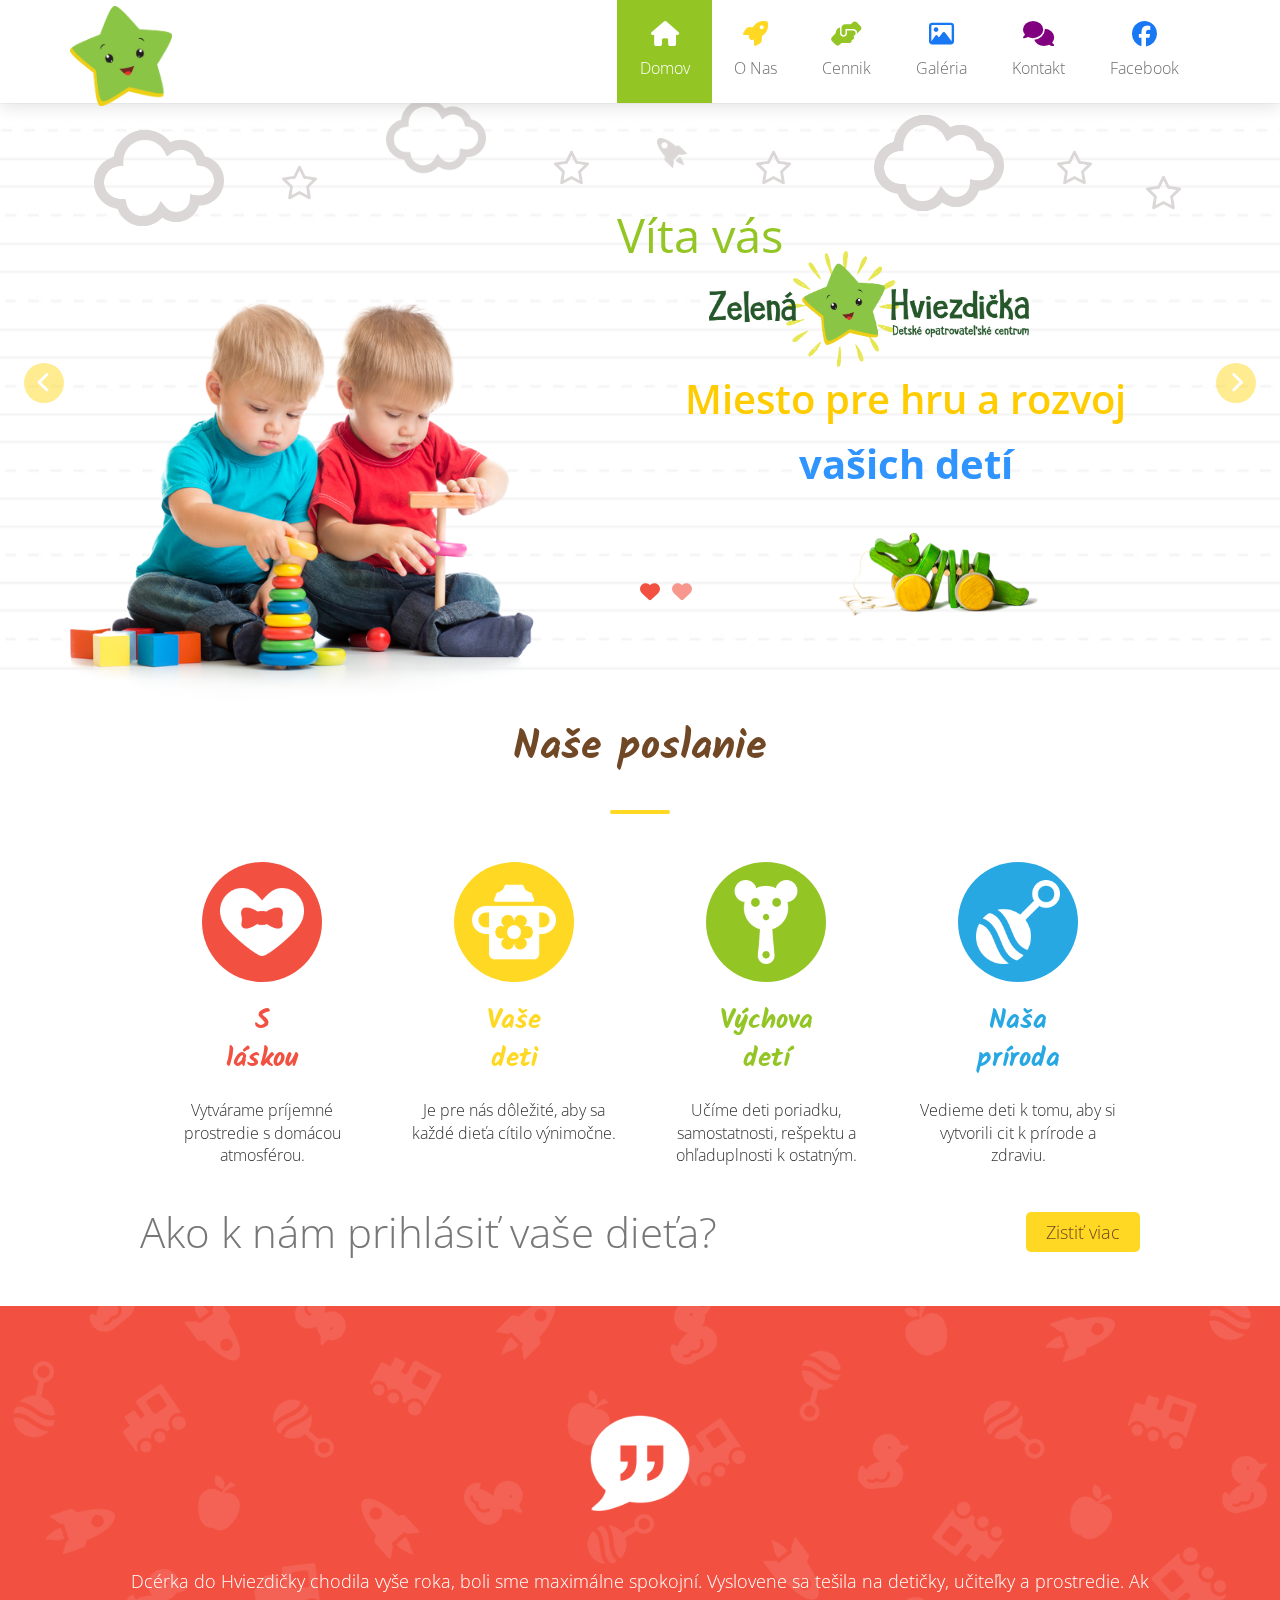
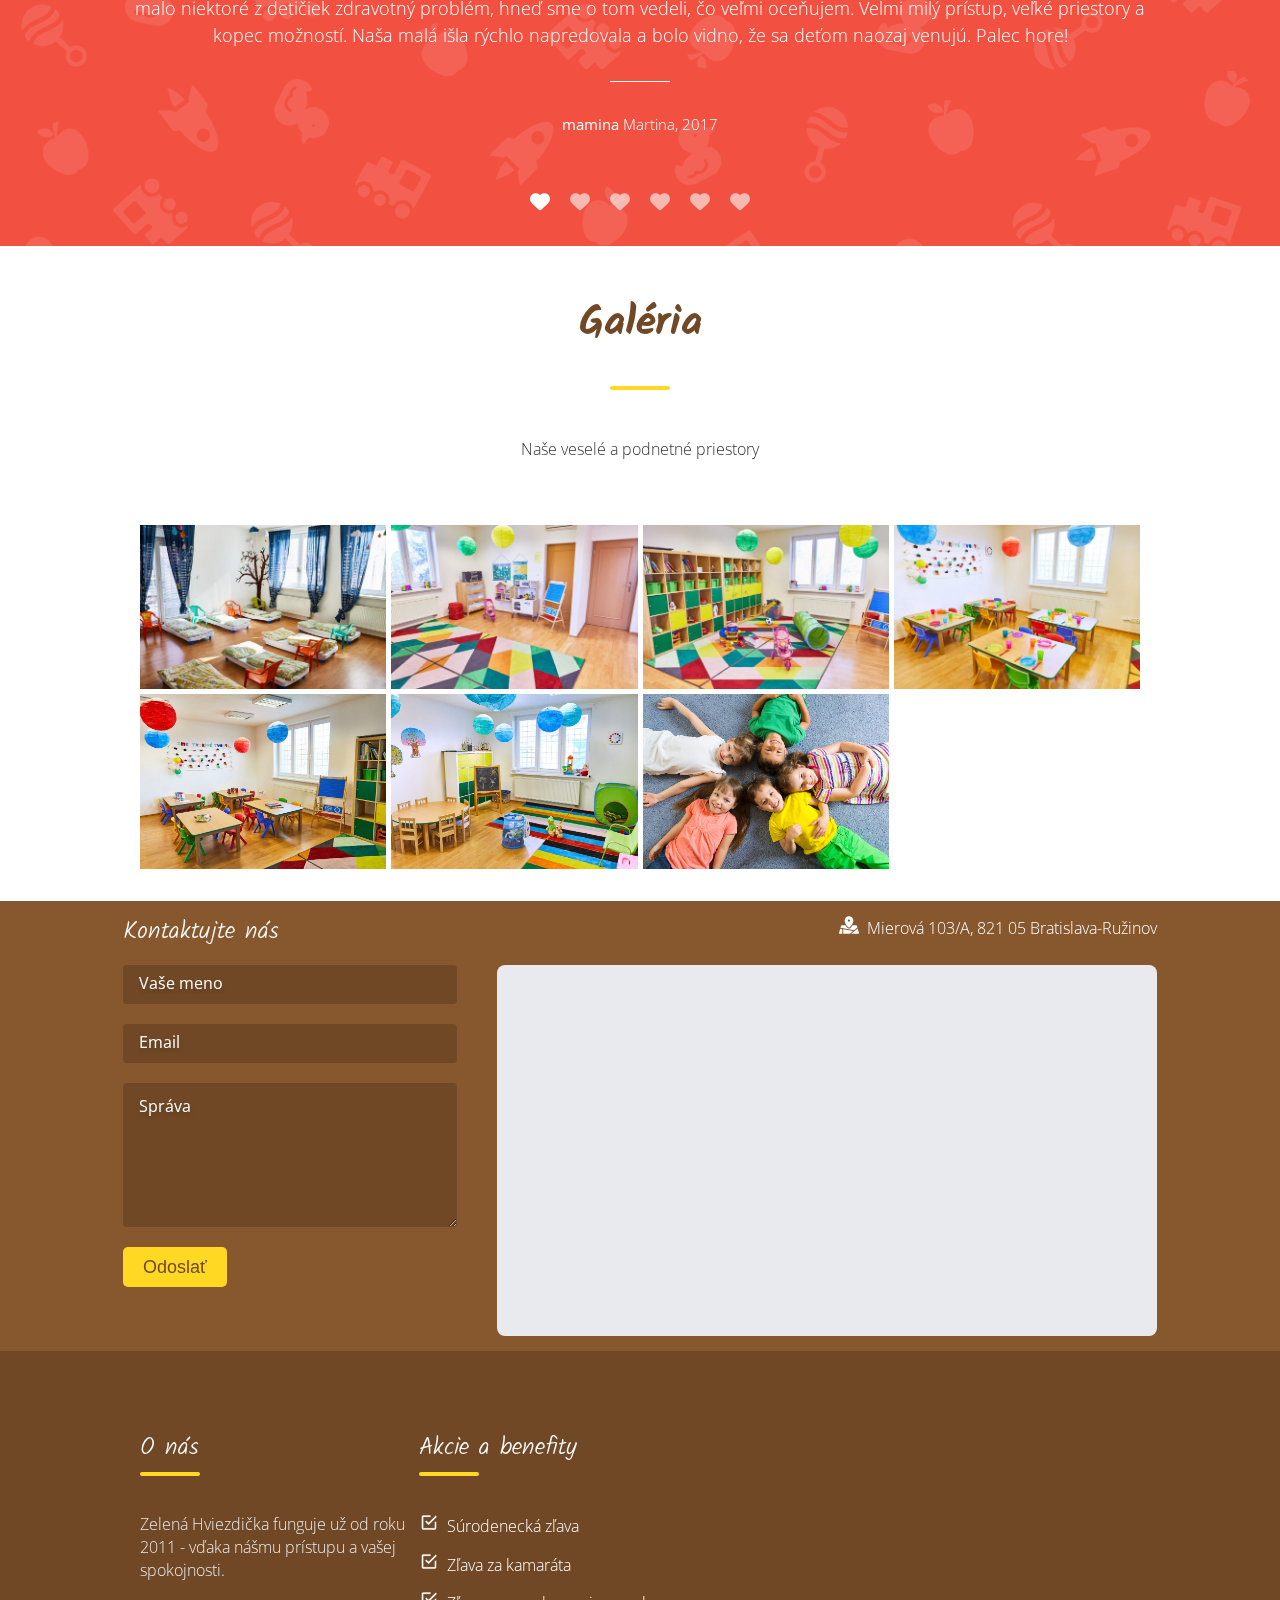
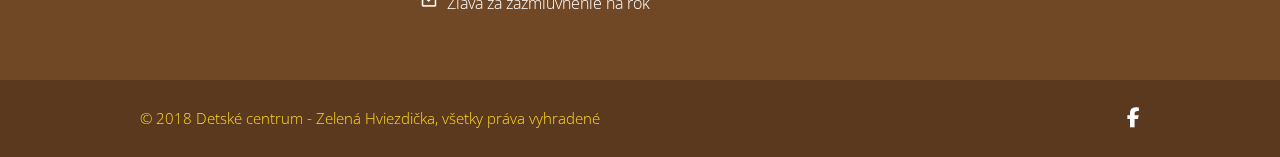
==== commit 74b9f504: "xx-2" ====
--- a/index.html
+++ b/index.html
@@ -264,83 +264,7 @@
       </div>
       <div class="space"><p>Naše veselé a podnetné priestory</p></div>
       <article class="gallery">
-        <!-- <div class="img-wrapper">
-          <img
-            src="/img/gallery/1.jpg"
-            class="img-gallery"
-            data-id="1"
-            alt="photo-1"
-          />
-          <div class="overlay">
-            <img src="/img/gallery/photo.png" alt="icon" class="icon" />
-          </div>
-        </div>
-        <div class="img-wrapper">
-          <img
-            src="/img/gallery/1.jpg"
-            class="img-gallery"
-            data-id="1"
-            alt="photo-1"
-          />
-          <div class="overlay">
-            <img src="/img/gallery/photo.png" alt="icon" class="icon" />
-          </div>
-        </div>
-        <div class="img-wrapper">
-          <img
-            src="/img/gallery/1.jpg"
-            class="img-gallery"
-            data-id="1"
-            alt="photo-1"
-          />
-          <div class="overlay">
-            <img src="/img/gallery/photo.png" alt="icon" class="icon" />
-          </div>
-        </div>
-        <div class="img-wrapper">
-          <img
-            src="/img/gallery/1.jpg"
-            class="img-gallery"
-            data-id="1"
-            alt="photo-1"
-          />
-          <div class="overlay">
-            <img src="/img/gallery/photo.png" alt="icon" class="icon" />
-          </div>
-        </div>
-        <div class="img-wrapper">
-          <img
-            src="/img/gallery/1.jpg"
-            class="img-gallery"
-            data-id="1"
-            alt="photo-1"
-          />
-          <div class="overlay">
-            <img src="/img/gallery/photo.png" alt="icon" class="icon" />
-          </div>
-        </div>
-        <div class="img-wrapper">
-          <img
-            src="/img/gallery/1.jpg"
-            class="img-gallery"
-            data-id="1"
-            alt="photo-1"
-          />
-          <div class="overlay">
-            <img src="/img/gallery/photo.png" alt="icon" class="icon" />
-          </div>
-        </div>
-        <div class="img-wrapper">
-          <img
-            src="/img/gallery/1.jpg"
-            class="img-gallery"
-            data-id="1"
-            alt="photo-1"
-          />
-          <div class="overlay">
-            <img src="/img/gallery/photo.png" alt="icon" class="icon" />
-          </div>
-        </div> -->
+    
       </article>
     </section>
     <!-- modal -->
@@ -449,72 +373,7 @@
       </div>
     </section>
 
-    <!-- <footer>
-      
-      <div class="sidebar-footer">
-        <div class="container-footer">
-          <div class="row">
-            <aside class="widget">
-              <div class="title-footer">
-                <h2>O nás</h2>
-              </div>
-              <div class="textwidget">
-                <p>
-                  Zelená Hviezdička funguje už od roku 2011 - vďaka nášmu
-                  prístupu a vašej spokojnosti.
-                </p>
-              </div>
-            </aside>
-            <aside class="widget">
-              <div class="title-footer">
-                <h2>Akcie a benefity</h2>
-              </div>
-              <div class="textwidget">
-                <ul>
-                  <li>
-                    <span class="flaticon-check"></span> Súrodenecká zľava
-                  </li>
-                  <li>
-                    <span class="flaticon-check"></span> Zľava za kamaráta
-                  </li>
-                  <li>
-                    <span class="flaticon-check"></span> Zľava za zazmluvnenie
-                    na rok
-                  </li>
-                </ul>
-              </div>
-            </aside>
-          </div>
-        </div>
-      </div>
-   
-<div class="site-info">
-  <div class="container site-info-container">
-    <div class="row site-info-row">
-      <div class="info-a">
-        <div class="copyright">
-          © 2018 Detské centrum - Zelená Hviezdička, všetky práva vyhradené
-        </div>
-      </div>
-      <div class="info-b">
-        <ul class="social">
-          <li>
-            <a
-              href="https://www.facebook.com/zelenahviezdicka/"
-              title="Facebook"
-              target="_blank"
-              rel="noopener"
-            >
-              <i class="fa-brands fa-facebook-f"></i>
-            </a>
-          </li>
-        </ul>
-      </div>
-    </div>
-  </div>
-</div>
-
-    </footer> -->
+
     <div id="footer-placeholder"></div>
     <script src="/js/footer.js"></script>
     <script type="module" src="app.js"></script>
--- a/style.css
+++ b/style.css
@@ -722,7 +722,7 @@
 }
 
 .container .title {
- font-family: "Kalam", cursive;
+  font-family: "Kalam", cursive;
   font-weight: 300;
   font-size: 28px;
   margin: 3rem auto;
@@ -820,7 +820,7 @@
   position: relative;
   display: flex;
   font-size: 18px;
-   font-family: "Kalam", cursive;
+  font-family: "Kalam", cursive;
   font-weight: 300;
   margin: 20px 0;
 }
@@ -867,7 +867,6 @@
   font-size: 18px;
   padding: 7px 20px;
   text-wrap: nowrap;
-
   transition: color 0.25s ease-in-out, background-color 0.25s ease-in-out;
 }
 .yellow-button:hover {
@@ -1037,11 +1036,15 @@
   text-align: center;
 }
 
-.gallery {
+.gallery,
+.galleryTwo {
   width: 100%;
   display: grid;
   margin-bottom: 2rem;
   gap: 5px;
+}
+.galleryTwo {
+  gap: 1rem;
 }
 .img-wrapper {
   position: relative;
@@ -1087,6 +1090,9 @@
 @media screen and (min-width: 768px) {
   .gallery {
     grid-template-columns: repeat(4, 1fr);
+  }
+  .galleryTwo {
+    grid-template-columns: repeat(3, 1fr);
   }
 }
 
@@ -1328,7 +1334,7 @@
 .contact-title {
   font-size: 24px;
   color: #fff;
-   font-family: "Kalam", cursive;
+  font-family: "Kalam", cursive;
   font-weight: 300;
   padding-bottom: 1rem;
 }
@@ -1482,7 +1488,7 @@
 }
 .sidebar-footer h2 {
   padding-top: 0px;
-   font-family: "Kalam", cursive;
+  font-family: "Kalam", cursive;
   font-weight: 300;
   font-size: 24px;
   color: #fff;
@@ -1593,13 +1599,6 @@
 
 /* ABOUT US */
 
-/* .container {
-  max-width: 1050px;
-  margin: 0 auto;
-  display: flex;
-  flex-direction: column;
-}  */
-
 .site-main {
   width: 100%;
   font-family: "Open sans", sans-serif;
@@ -1681,7 +1680,7 @@
 .column-element p {
   font-family: "Open Sans", sans-serif;
   font-size: 1rem;
-  color: #777777;
+  color: #3b3939;
   text-align: justify;
   margin-bottom: 1rem;
 }
@@ -1730,7 +1729,6 @@
   box-shadow: 0 4px 12px rgba(0, 0, 0, 0.1);
 }
 
-/* Top section */
 .card-top {
   padding: 3.5rem 1rem 4rem;
   text-align: center;
@@ -1747,7 +1745,6 @@
   font-size: 0.9rem;
 }
 
-/* Bottom section */
 .card-bottom {
   padding-top: 8rem;
   padding-bottom: 3rem;
@@ -1834,3 +1831,155 @@
     gap: 4rem;
   }
 }
+
+/* ==CONTACT PAGE== */
+
+article.google-maps {
+  width: 100%;
+  background-color: #f6141b;
+}
+
+.maps-outer {
+  width: 100%;
+  background-color: #e8eaed;
+  position: relative;
+  border-radius: 8px;
+  overflow: hidden;
+}
+
+.maps-inner {
+  width: 100%;
+  height: 45vh;
+  position: relative;
+}
+
+.maps-inner iframe {
+  position: absolute;
+  top: 0;
+  left: 0;
+  width: 100%;
+  height: 100%;
+  border: 0;
+  border-radius: 8px;
+}
+.contact-outer {
+  width: 100%;
+  background-color: rgba(255, 255, 255, 0.9);
+  position: relative;
+}
+
+.contact-inner {
+  max-width: 1050px;
+  margin: 0 auto;
+  height: auto;
+  display: flex;
+  flex-direction: column;
+  justify-content: center;
+  align-items: center;
+}
+
+.contact-wrapper{
+ padding:1rem;
+  margin: 0 auto;
+  text-align: center;
+  line-height: 1.6rem
+}
+.contact-wrapper h1{
+  margin: 1rem 0;
+  letter-spacing: 2px;
+}
+.contact-wrapper span{
+  color: #704825;
+  font-size: 24px;
+  font-family: "Open Sans",sans-serif;
+  font-weight: 200;
+}
+.contact-wrapper p{
+  font-size: 1rem;
+  font-family: "Open Sans",sans-serif;
+  color: #777777;
+}
+
+.contact-wrapper a{
+   color: #704825;
+   font-size: 1rem;
+  font-family: "Open Sans",sans-serif;
+  font-weight: 400;
+  text-decoration:underline;
+}
+
+.container-xx1 {
+  min-height: 100vh;
+  display: flex;
+  flex-direction: column;
+  justify-content: center; /* vertical centering */
+  align-items: center;     /* horizontal centering */
+  padding: 2rem 1rem;
+  text-align: center;
+}
+
+.container-xx1 .title {
+  font-family: "Kalam", cursive;
+  font-weight: 300;
+  font-size: 28px;
+  margin: 3rem auto;
+  color: #704825;
+
+}
+
+.container-xx1 .title::after {
+  content: "";
+  display: block;
+  margin: 2rem auto 0 auto;
+  width: 60px;
+  height: 4px;
+  border-radius: 2px;
+  background-color: #ffd823;
+}
+
+.xx-2{
+  font-size: 2.5rem;
+  font-weight: 400;
+}
+
+.contact-form-xx-3 {
+  width: 100%;
+  max-width: 600px;
+  padding: 1rem;
+
+}
+
+.form-control-xx3 {
+  display: block;
+  width: 100%;         
+  padding: 0.75rem 1rem;
+  border: transparent;
+  margin-bottom: 1.25rem;
+  background-color: #f6f6f6;
+  border-radius: 0.25rem;
+  color: #fff;
+}
+.form-button-wrapper {
+  text-align: left;
+}
+
+
+.form-control-xx3::placeholder {
+  font-family: "Open Sans", sans-serif;
+  font-size: 16px;
+  color: #777777;
+ 
+}
+
+@media screen and (min-width: 768px) {
+  .maps-inner {
+    height: 40vh;
+  }
+
+  .contact-inner {
+    flex-direction: row;
+    justify-content: space-between;
+  }
+}
+
+
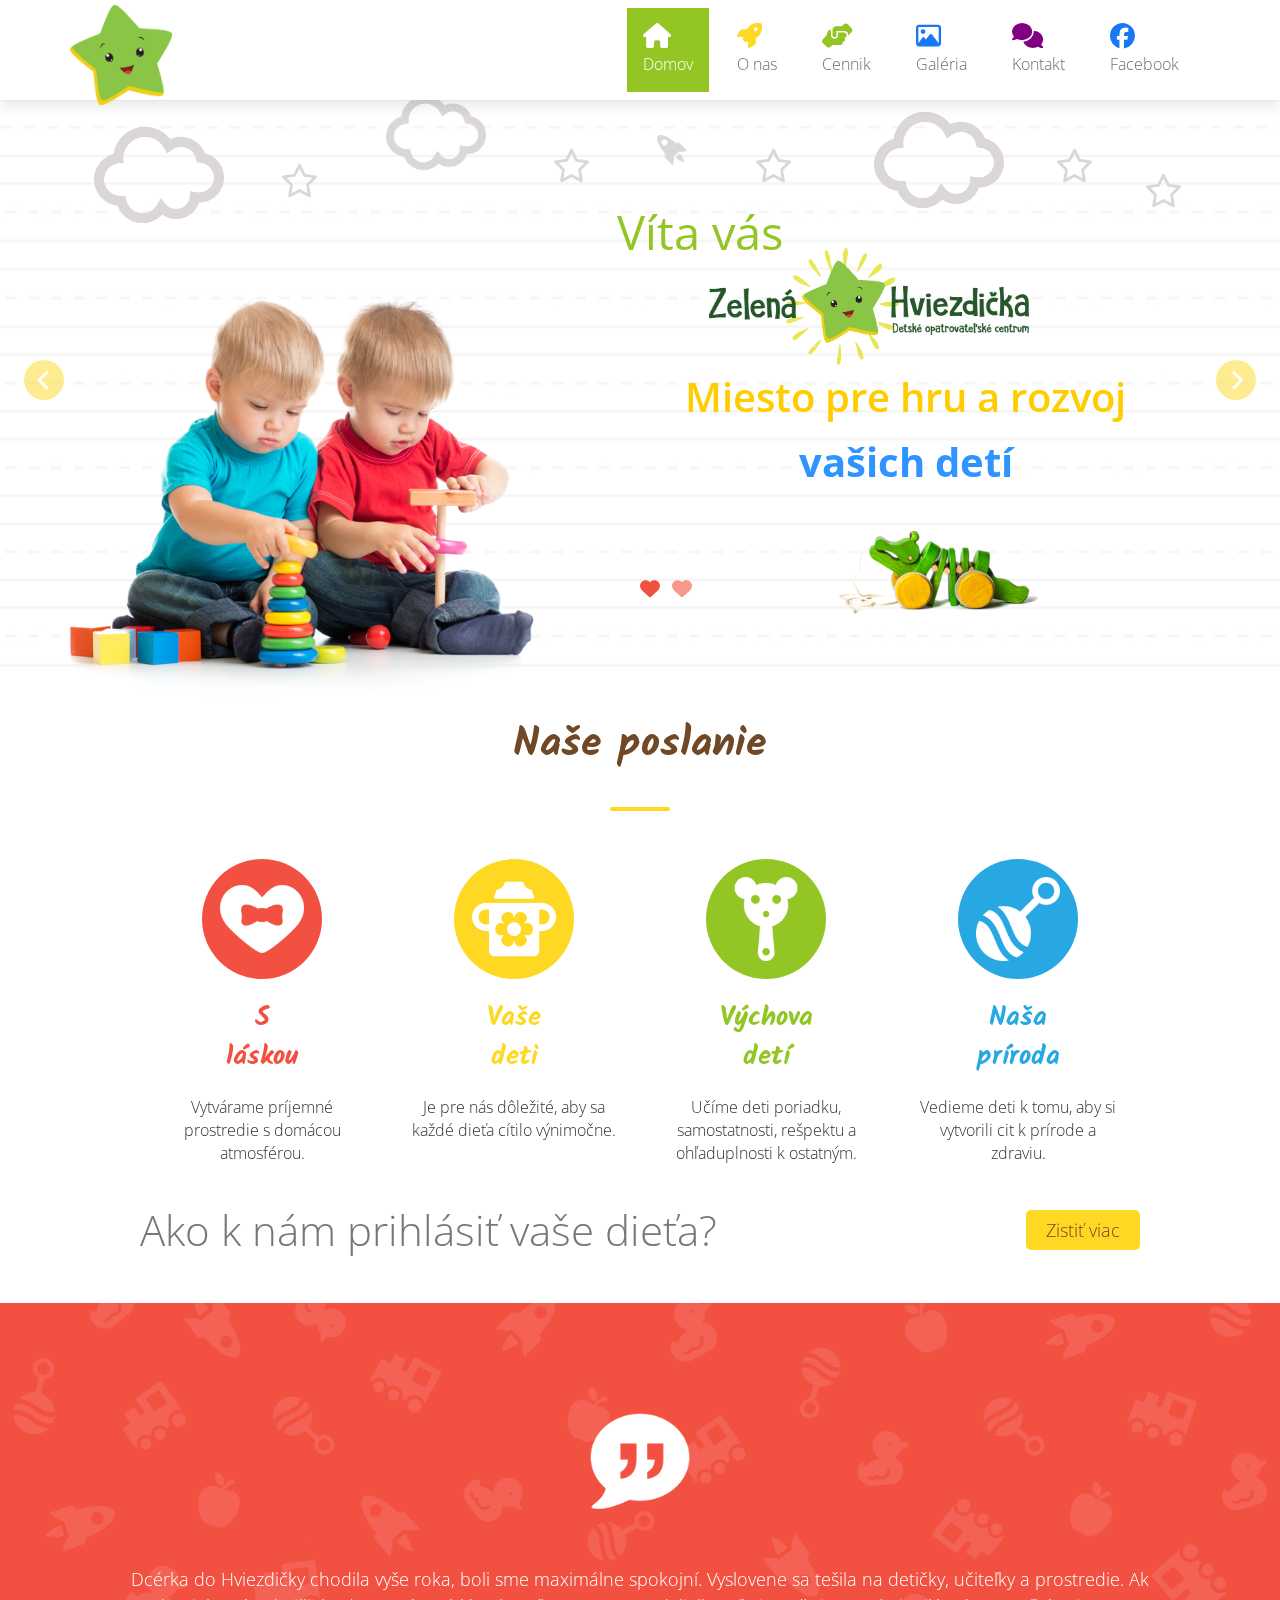
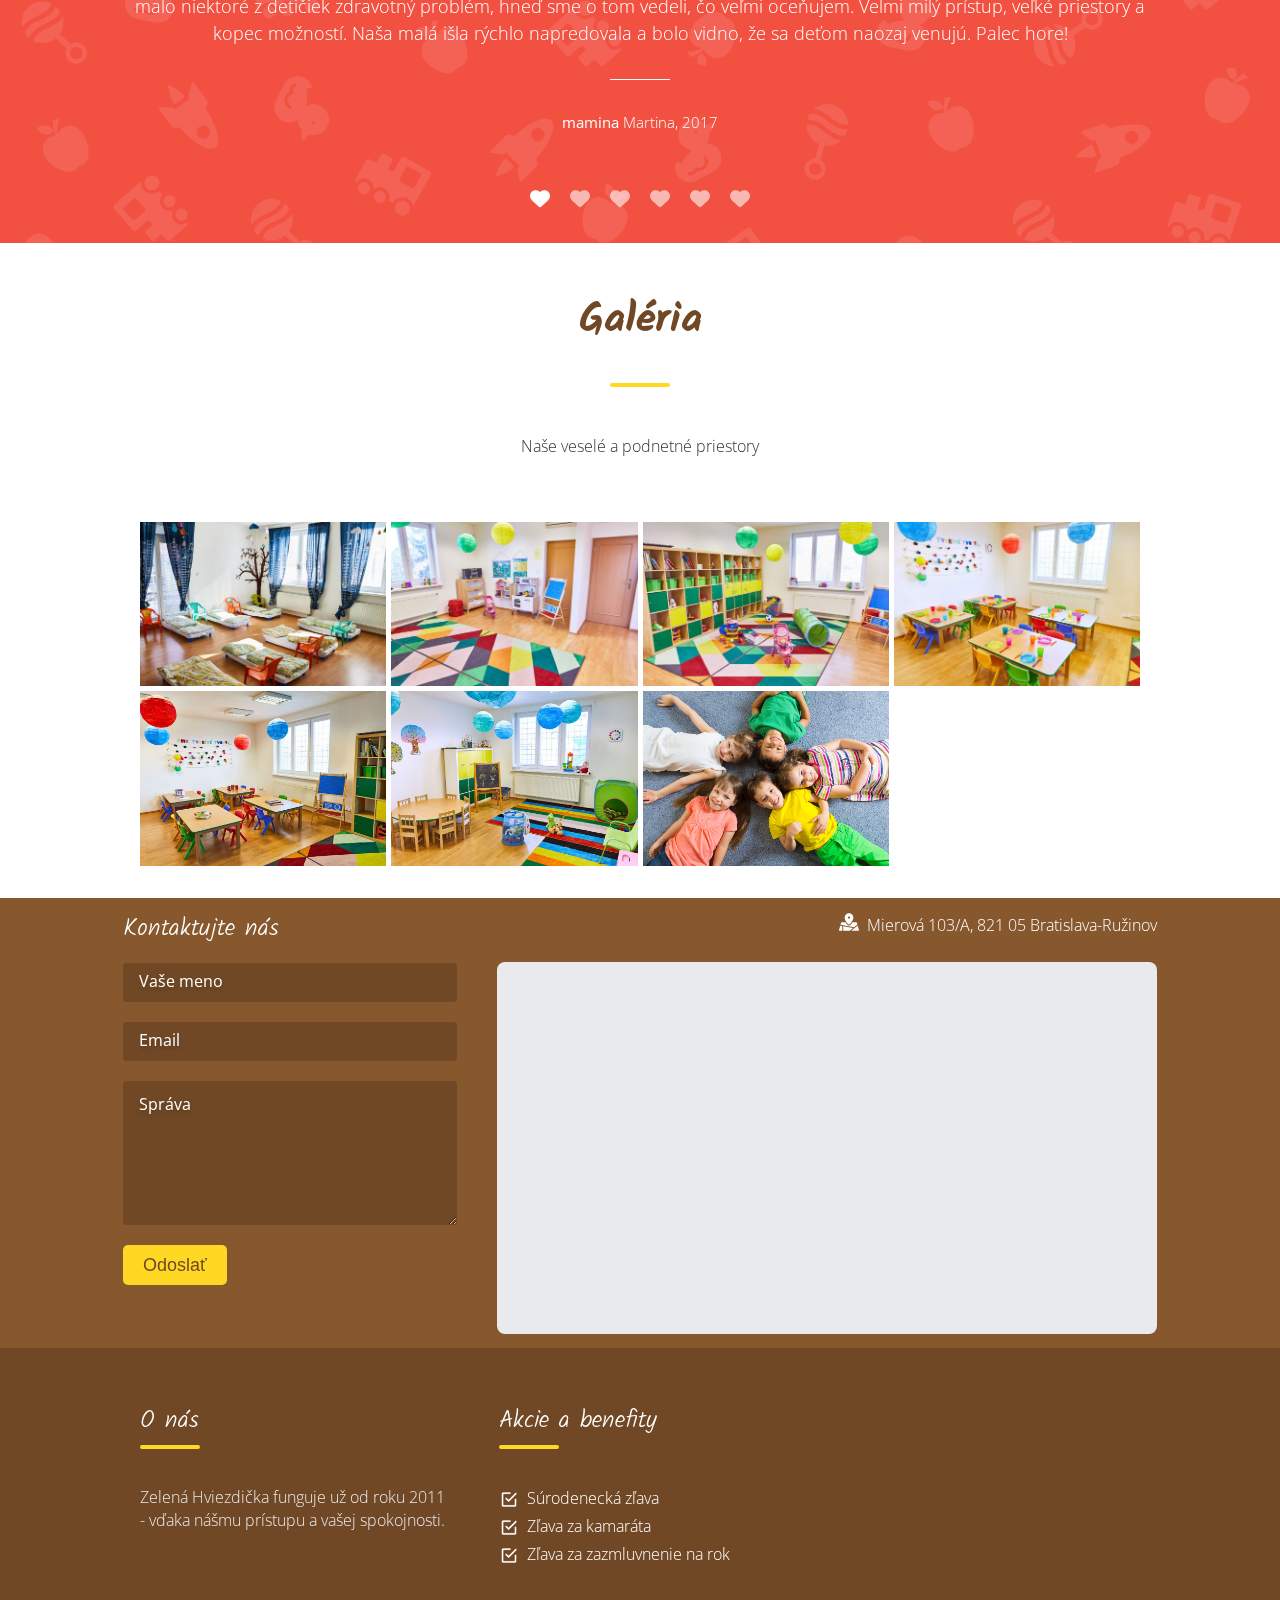
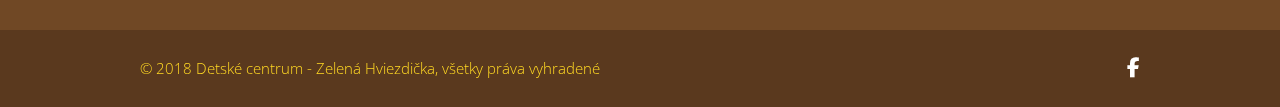
==== commit ecaf305b: "header" ====
--- a/index.html
+++ b/index.html
@@ -24,8 +24,8 @@
     <title>Document</title>
   </head>
   <body>
-    <header>
-      <nav>
+ 
+      <nav class="sticky-nav">
         <div class="nav-center">
           <!-- nav header -->
           <div class="nav-header">
@@ -37,54 +37,43 @@
           <!-- links -->
           <ul class="links">
             <li>
-              <span class="green-bg">
-                <a href="index.html">
-                  <i class="fa-solid fa-house"></i> Domov
-                </a>
-              </span>
-            </li>
-            <li>
-              <span class="green-bg">
-                <a href="o-nas.html">
-                  <i class="fa-solid fa-rocket"></i> O nas
-                </a>
-              </span>
-            </li>
-            <li>
-              <span class="green-bg">
-                <a href="cennik.html">
-                  <i class="fa-solid fa-handshake-angle"></i> Cennik
-                </a>
-              </span>
-            </li>
-            <li>
-              <span class="green-bg">
-                <a href="galeria.html">
-                  <i class="fa-regular fa-image"></i> Galéria
-                </a>
-              </span>
-            </li>
-            <li>
-              <span class="green-bg">
-                <a href="kontakt.html">
-                  <i class="fa-solid fa-comments"></i> Kontakt
-                </a>
-              </span>
-            </li>
-            <li>
-              <span class="green-bg">
-                <a
-                  href="https://www.facebook.com/zelenahviezdicka/"
-                  target="_blank"
-                >
-                  <i class="fa-brands fa-facebook"></i> Facebook
-                </a>
-              </span>
+              <a href="index.html" class="green-bg">
+                <i class="fa-solid fa-house"></i> Domov
+              </a>
+            </li>
+            <li>
+              <a href="o-nas.html" class="green-bg">
+                <i class="fa-solid fa-rocket"></i> O nas
+              </a>
+            </li>
+            <li>
+              <a href="cennik.html" class="green-bg">
+                <i class="fa-solid fa-handshake-angle"></i> Cennik
+              </a>
+            </li>
+            <li>
+              <a href="galeria.html" class="green-bg">
+                <i class="fa-regular fa-image"></i> Galéria
+              </a>
+            </li>
+            <li>
+              <a href="kontakt.html" class="green-bg">
+                <i class="fa-solid fa-comments"></i> Kontakt
+              </a>
+            </li>
+            <li>
+              <a
+                href="https://www.facebook.com/zelenahviezdicka/"
+                target="_blank"
+                class="green-bg"
+              >
+                <i class="fa-brands fa-facebook"></i> Facebook
+              </a>
             </li>
           </ul>
         </div>
       </nav>
-    </header>
+
     <!-- hero -->
     <section class="slider">
       <div class="slider-container">
@@ -263,9 +252,7 @@
         <h2>Galéria</h2>
       </div>
       <div class="space"><p>Naše veselé a podnetné priestory</p></div>
-      <article class="gallery">
-    
-      </article>
+      <article class="gallery"></article>
     </section>
     <!-- modal -->
 
@@ -373,7 +360,6 @@
       </div>
     </section>
 
-
     <div id="footer-placeholder"></div>
     <script src="/js/footer.js"></script>
     <script type="module" src="app.js"></script>
--- a/style.css
+++ b/style.css
@@ -33,6 +33,13 @@
   font-weight: 100;
 }
 
+body {
+  margin: 0;
+  padding: 0;
+  overflow-x: hidden;
+}
+
+
 ul {
   list-style-type: none;
 }
@@ -40,24 +47,29 @@
   text-decoration: none;
 }
 
-/*
-=============== 
-Navbar
-===============
-*/
-nav {
-  position: relative;
+/* ===============  
+   Navbar
+=============== */
+
+
+  nav {
   z-index: 1;
   background: #fff;
   box-shadow: 0 5px 15px rgba(0, 0, 0, 0.1);
-}
-
+  transition: all 0.3s ease;
+}
+
+
+
+/* Logo */
 .logo {
   height: 70px;
   position: relative;
   top: 5px;
   right: -15px;
 }
+
+/* Header layout */
 .nav-header {
   display: flex;
   align-items: center;
@@ -65,57 +77,21 @@
   padding: 0.5rem;
   height: 60px;
 }
+
+/* Hamburger menu button */
 .nav-toggle {
   font-size: 1.5rem;
   color: var(--bg-green);
   background: transparent;
-  border-color: transparent;
-  transition: var(--transition);
+  border: none;
   cursor: pointer;
+  transition: transform 0.3s ease-in-out;
 }
 .nav-toggle:hover {
   transform: rotate(-90deg);
 }
 
-.links li {
-  position: relative;
-  display: flex;
-}
-
-.links li span {
-  display: flex;
-  align-items: center;
-  justify-content: flex-start;
-  width: 100%;
-  height: 100%;
-  padding: 0;
-}
-
-.links li a {
-  flex-grow: 1;
-  height: 100%;
-  display: flex;
-  align-items: center;
-  padding: 1rem;
-}
-
-.links a {
-  color: var(--clr-grey-3);
-  font-size: 1rem;
-  text-transform: capitalize;
-
-  display: block;
-  transition: var(--transition);
-  border-bottom: 1px solid rgb(242, 234, 234);
-  height: 100%;
-}
-
-/* FIX GREEN HOVER */
-.links :hover {
-  background: var(--bg-green);
-  color: #fff;
-}
-
+/* Navigation list */
 .links {
   margin: 0 1.5rem;
   display: block;
@@ -124,30 +100,100 @@
   transition: max-height 0.5s ease-in-out;
 }
 
+/* Each nav item */
+.links li {
+  display: flex;
+}
+
+/* Navigation link (clickable block) */
+.links li a.green-bg {
+  display: flex;
+  flex-direction: column;
+  align-items: flex-start;     /* Center horizontally */
+  justify-content: center; /* Center vertically */
+  text-align: center;
+  gap: 0.25rem;
+  width: 100%;
+  padding: 1rem;
+  text-decoration: none;
+  color: var(--clr-grey-3);
+  font-size: 1rem;
+  border-bottom: 1px solid rgb(242, 234, 234);
+  transition: background 0.3s, color 0.3s;
+}
+
+
+/* Hover effect */
+.links li a.green-bg:hover {
+  background: var(--bg-green);
+  color: #fff;
+}
+
+/* Show links when toggled (mobile only) */
 .show-links {
   height: auto;
 }
 
+/* Active link style */
+.active-link {
+  background-color: var(--bg-green) !important;
+  color: #fff !important;
+}
+.active-link i {
+  color: #fff !important;
+}
+
+
+/* Sticky Navbar */
+.sticky-nav {
+  position: sticky;
+  top: 0;
+  z-index: 10000;
+  background: #fff;
+  box-shadow: 0 5px 15px rgba(0, 0, 0, 0.1);
+  transition: all 0.3s ease;
+
+}
+
+/* Shrinking on scroll */
+.sticky-nav.nav-shrink .logo {
+  height: 70px !important;
+}
+
+.sticky-nav.nav-shrink .links li a.green-bg {
+  padding: 0.5rem 0.75rem;
+  gap: 0;
+  font-size: 0.95rem;
+}
+
+.sticky-nav.nav-shrink .links li a.green-bg i {
+  display: none !important;
+}
+
+
+nav {
+  transition: all 0.3s ease;
+}
+
+/* Hide icons on small screens */
 @media screen and (max-width: 768px) {
-  .active-link {
-    background-color: var(--bg-green) !important;
-  }
-  .active-link a,
-  .active-link i {
-    color: #fff !important;
-  }
-  .links > li > span > a > i {
-    visibility: hidden;
-  }
-}
-
+  .links li a.green-bg i {
+    display: none !important;
+  }
+}
+
+/* Desktop layout */
 @media screen and (min-width: 768px) {
-  /* nav{
-  position: fixed;
-  width: 100%;
-   display: block;
-   z-index: 999;
-} */
+
+   .nav-shrink .logo {
+    height: 70px !important;
+  }
+
+  .nav-shrink .links li a.green-bg {
+    padding: 0.75rem 1rem;
+    gap: 0;
+    font-size: 0.9rem;
+  }
   .nav-center {
     max-width: 1170px;
     margin: 0 auto;
@@ -155,10 +201,12 @@
     align-items: center;
     justify-content: space-between;
   }
+
   .nav-header {
     padding: 0;
     height: auto;
   }
+
   .nav-toggle {
     display: none;
   }
@@ -166,36 +214,27 @@
   .logo {
     height: 100px;
   }
-  .links a {
-    border-bottom: 0;
-    gap: 1rem;
-    letter-spacing: 0;
-  }
-  /*IMPORTANT TO ADD*/
+
   .links {
-    max-height: none !important; /* Override JavaScript */
+    max-height: none !important;
     display: flex !important;
     overflow: visible !important;
     height: auto !important;
   }
 
-  .links > li > span > i {
-    position: relative;
-    visibility: visible;
-    top: 15px;
-  }
-  .links li span a {
-    display: flex;
+  .links li a.green-bg {
     flex-direction: column;
-    width: 100%;
-
-    gap: 10px;
-  }
-
-  .links li span i {
+    justify-content: center;
+    margin: 0.4rem;
+    border-bottom: none;
+  }
+
+  .links li a.green-bg i {
     font-size: 25px;
-  }
-
+    display: block !important;
+  }
+
+  /* Icon colors */
   .links li:nth-child(1) i {
     color: var(--bg-red);
   }
@@ -220,27 +259,17 @@
     color: #1877f2;
   }
 
-  .green-bg {
-    display: flex;
-    flex-direction: column;
-    align-items: center;
-    text-align: center;
-    gap: 5px;
-  }
-  .links a {
-    margin: 0.4rem;
-  }
-
-  .links > li > .green-bg:hover a,
-  .links > li > .green-bg:hover i {
+  /* Hover effect on desktop */
+  .links li a.green-bg:hover {
+    color: #fff !important;
+  }
+
+  .links li a.green-bg:hover i {
     color: #fff !important;
   }
 
   .active-link {
     background-color: var(--bg-green) !important;
-  }
-  .active-link a,
-  .active-link i {
     color: #fff !important;
   }
 }
@@ -252,7 +281,8 @@
   background-size: cover;
   background-position: center center;
   width: 100%;
-  height: 25vh;
+  height: auto; /* or a smaller fixed value */
+  min-height: 30vh;
   visibility: inherit;
   position: relative;
   z-index: 0;
@@ -758,7 +788,7 @@
 
 .mission-content:hover::after {
   opacity: 1;
-  transform: scale(1.1); /* optional: hover animation */
+  transform: scale(1.1);
 }
 
 .mission-content.red::after {
@@ -1486,6 +1516,7 @@
   margin: 4.5rem 0 4rem 0;
   color: #e8e8e8;
 }
+
 .sidebar-footer h2 {
   padding-top: 0px;
   font-family: "Kalam", cursive;
@@ -1501,9 +1532,8 @@
   color: #fff;
   display: flex;
   flex-direction: column;
-  gap: 0.8rem;
+  gap: 0.25rem;
   text-align: left;
-  margin: 0;
 }
 
 .textwidget ul li {
@@ -1521,6 +1551,7 @@
   width: 20px;
   height: 20px;
   margin-right: 0.5rem;
+  vertical-align: middle;
   filter: brightness(0) invert(1);
 }
 
@@ -1578,6 +1609,8 @@
 @media screen and (min-width: 768px) {
   .sidebar-footer aside {
     text-align: left;
+    margin-right: 3rem;
+    margin-top: 3rem;
   }
   .row {
     display: flex;
@@ -1836,7 +1869,6 @@
 
 article.google-maps {
   width: 100%;
-  background-color: #f6141b;
 }
 
 .maps-outer {
@@ -1851,6 +1883,37 @@
   width: 100%;
   height: 45vh;
   position: relative;
+}
+
+.loading {
+  position: absolute;
+  top: 0;
+  left: 0;
+  z-index: 10;
+  width: 100%;
+  height: 100%;
+  background-color: #e8eaed;
+  display: flex;
+  justify-content: center;
+  align-items: center;
+}
+
+.spinner {
+  border: 6px solid #f3f3f3;
+  border-top: 6px solid #704825;
+  border-radius: 50%;
+  width: 80px;
+  height: 80px;
+  animation: spin 1s linear infinite;
+}
+
+@keyframes spin {
+  0% {
+    transform: rotate(0deg);
+  }
+  100% {
+    transform: rotate(360deg);
+  }
 }
 
 .maps-inner iframe {
@@ -1878,42 +1941,42 @@
   align-items: center;
 }
 
-.contact-wrapper{
- padding:1rem;
+.contact-wrapper {
+  padding: 1rem;
   margin: 0 auto;
   text-align: center;
-  line-height: 1.6rem
-}
-.contact-wrapper h1{
+  line-height: 1.6rem;
+}
+.contact-wrapper h1 {
   margin: 1rem 0;
   letter-spacing: 2px;
 }
-.contact-wrapper span{
+.contact-wrapper span {
   color: #704825;
   font-size: 24px;
-  font-family: "Open Sans",sans-serif;
+  font-family: "Open Sans", sans-serif;
   font-weight: 200;
 }
-.contact-wrapper p{
+.contact-wrapper p {
   font-size: 1rem;
-  font-family: "Open Sans",sans-serif;
-  color: #777777;
-}
-
-.contact-wrapper a{
-   color: #704825;
-   font-size: 1rem;
-  font-family: "Open Sans",sans-serif;
+  font-family: "Open Sans", sans-serif;
+  color: darkolivegreen;
+}
+
+.contact-wrapper a {
+  color: #704825;
+  font-size: 1rem;
+  font-family: "Open Sans", sans-serif;
   font-weight: 400;
-  text-decoration:underline;
+  text-decoration: underline;
 }
 
 .container-xx1 {
-  min-height: 100vh;
+  max-height: 80vh;
   display: flex;
   flex-direction: column;
-  justify-content: center; /* vertical centering */
-  align-items: center;     /* horizontal centering */
+  justify-content: center;
+  align-items: center;
   padding: 2rem 1rem;
   text-align: center;
 }
@@ -1924,7 +1987,6 @@
   font-size: 28px;
   margin: 3rem auto;
   color: #704825;
-
 }
 
 .container-xx1 .title::after {
@@ -1937,7 +1999,7 @@
   background-color: #ffd823;
 }
 
-.xx-2{
+.xx-2 {
   font-size: 2.5rem;
   font-weight: 400;
 }
@@ -1946,12 +2008,11 @@
   width: 100%;
   max-width: 600px;
   padding: 1rem;
-
 }
 
 .form-control-xx3 {
   display: block;
-  width: 100%;         
+  width: 100%;
   padding: 0.75rem 1rem;
   border: transparent;
   margin-bottom: 1.25rem;
@@ -1963,12 +2024,10 @@
   text-align: left;
 }
 
-
 .form-control-xx3::placeholder {
   font-family: "Open Sans", sans-serif;
   font-size: 16px;
   color: #777777;
- 
 }
 
 @media screen and (min-width: 768px) {
@@ -1979,7 +2038,10 @@
   .contact-inner {
     flex-direction: row;
     justify-content: space-between;
-  }
-}
-
-
+    align-items: stretch;
+  }
+  .contact-wrapper p {
+    font-size: 1.1rem;
+    color: #777777;
+  }
+}
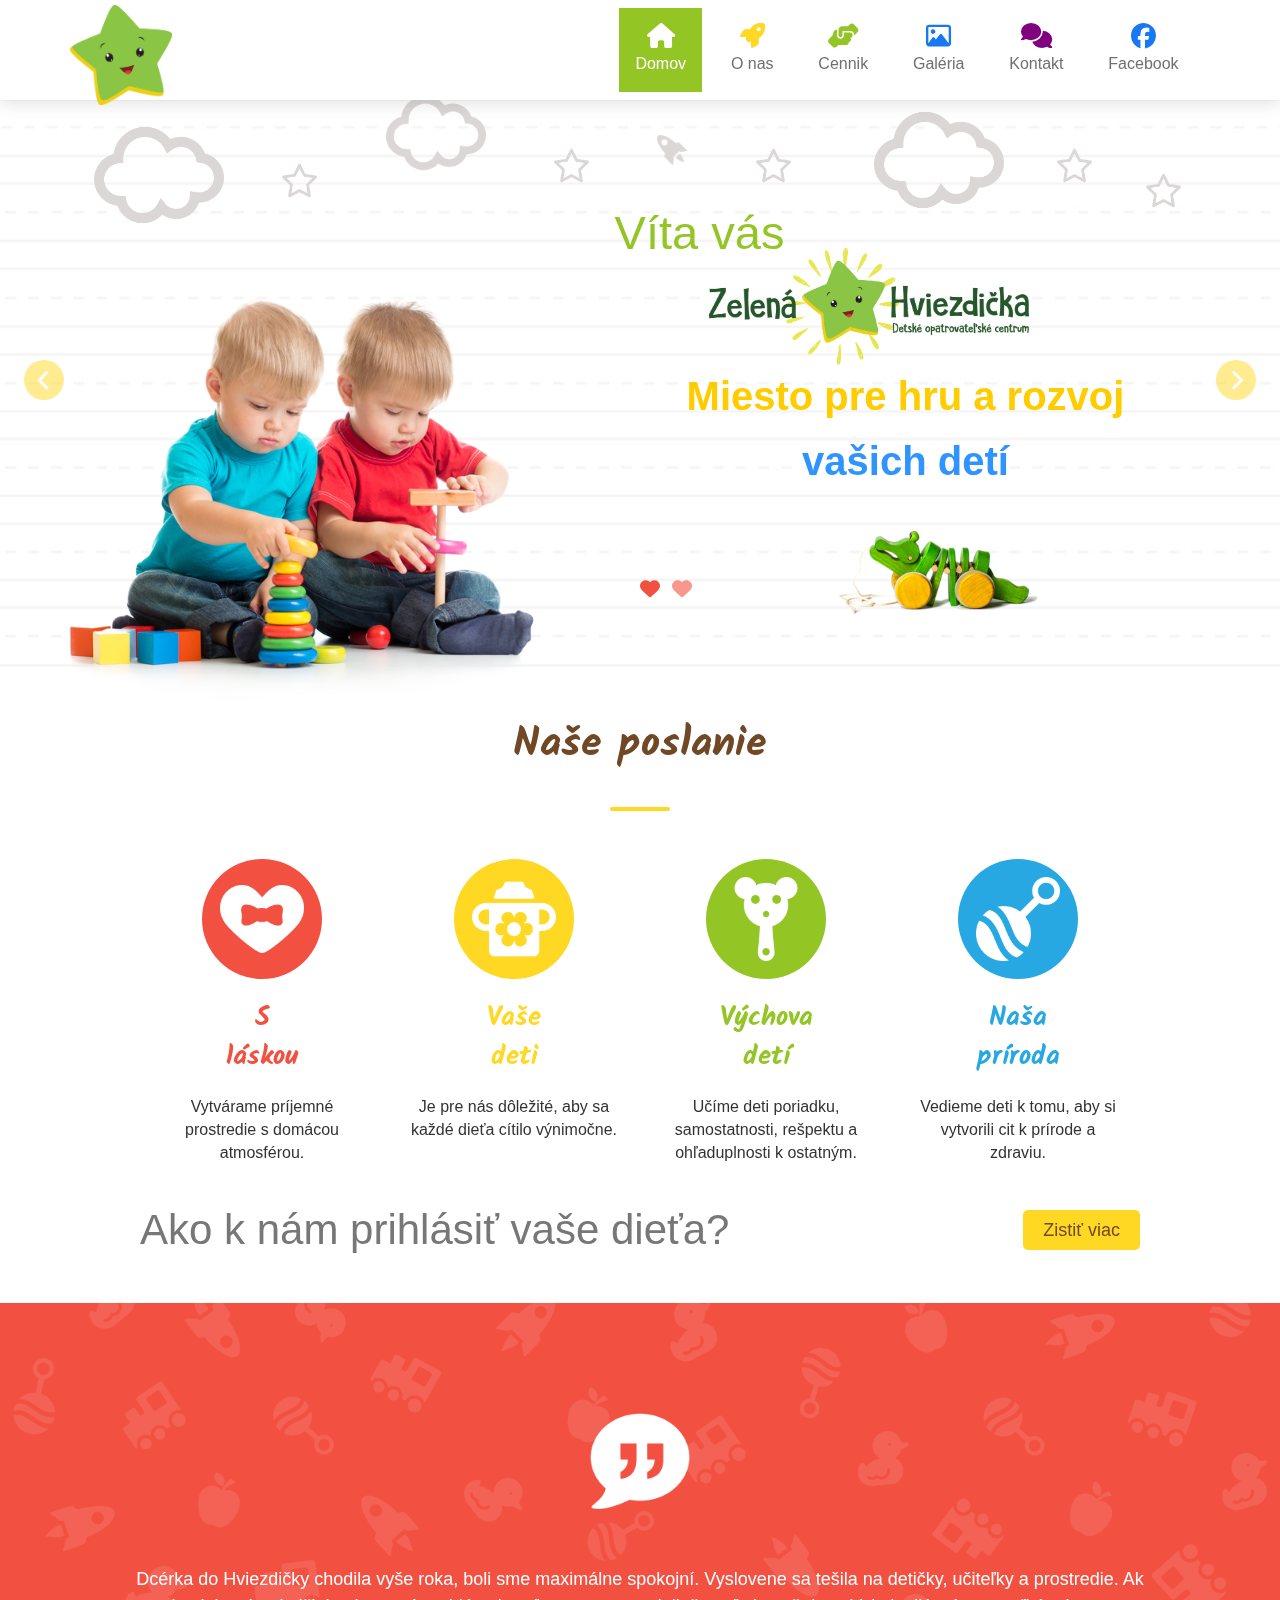
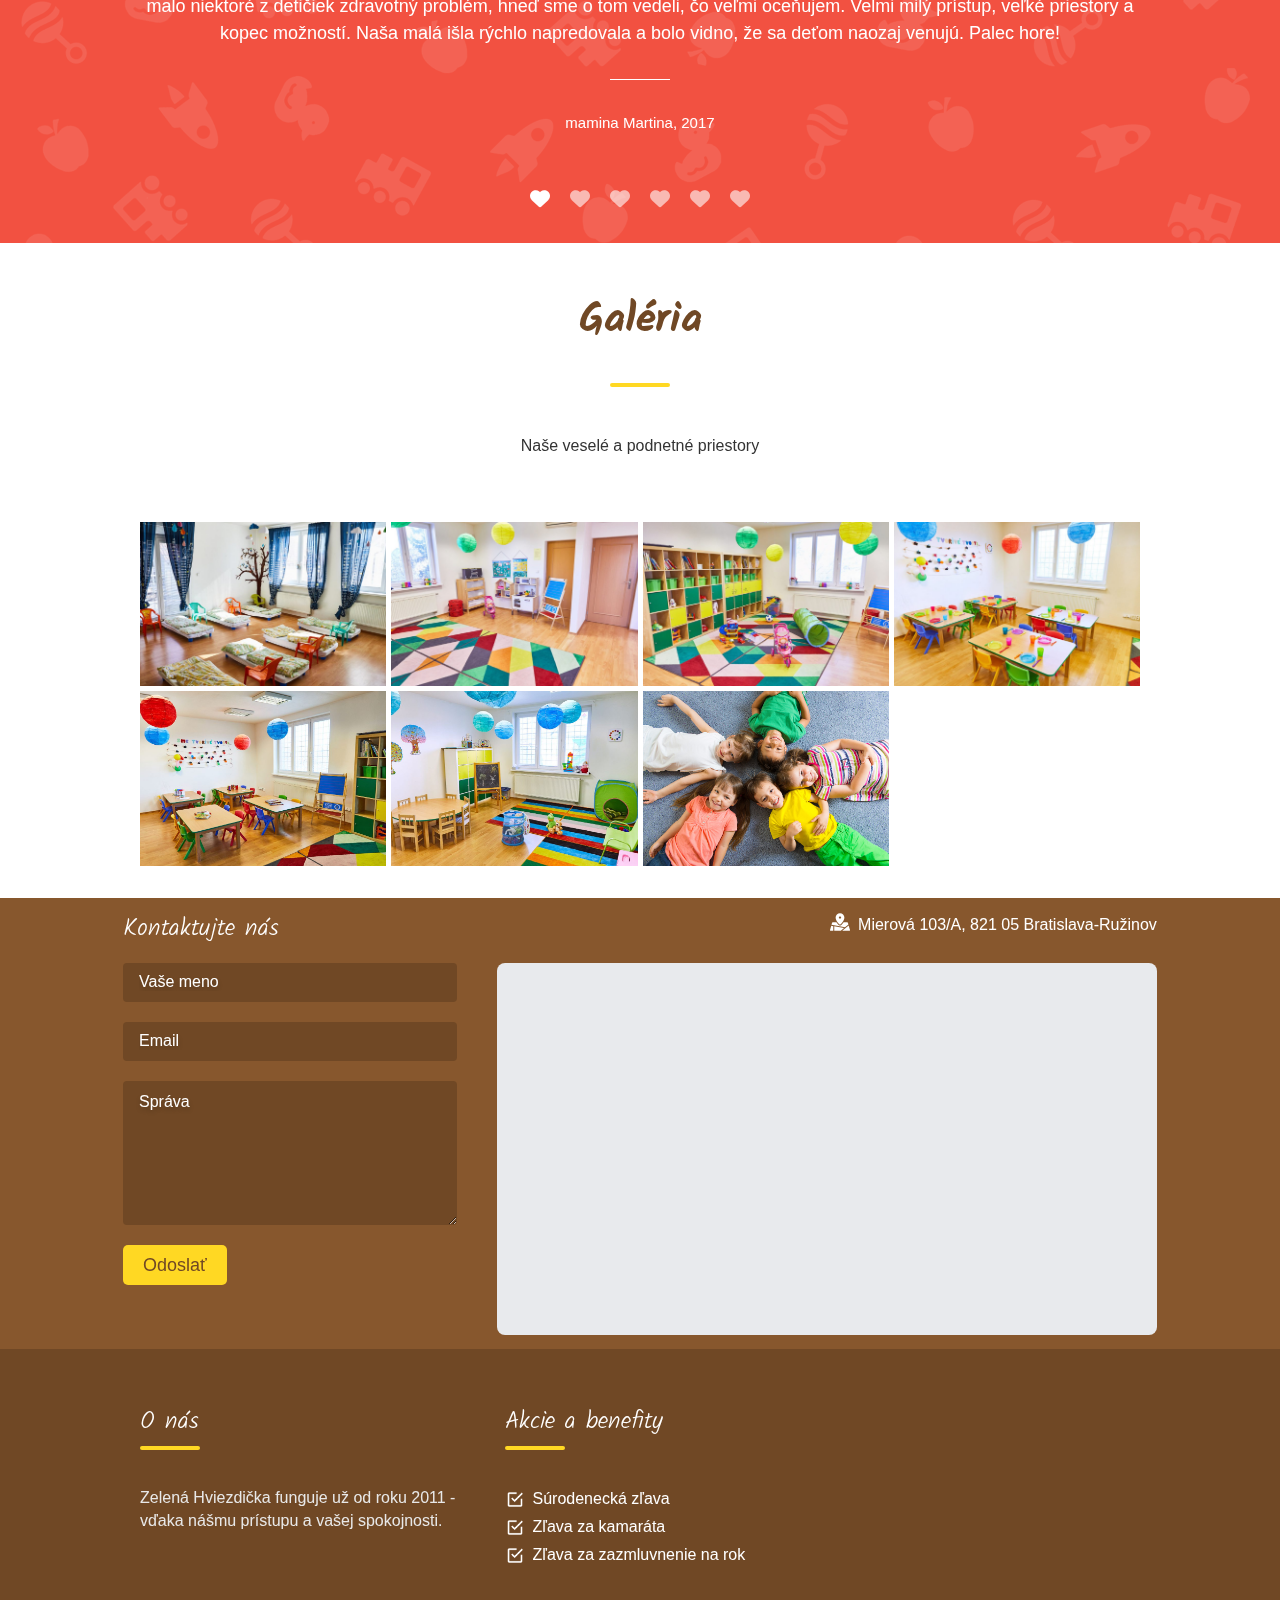
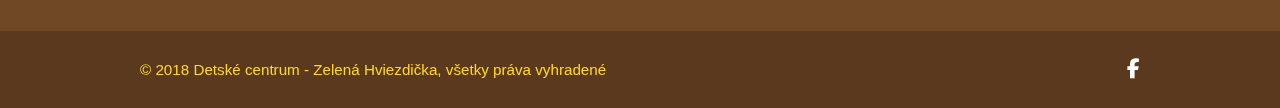
==== commit 1b0fdcc2: "header-2" ====
--- a/index.html
+++ b/index.html
@@ -7,10 +7,9 @@
       rel="stylesheet"
       href="https://cdnjs.cloudflare.com/ajax/libs/font-awesome/6.7.2/css/all.min.css"
     />
-    <link
-      href="https://fonts.googleapis.com/css2?family=Open+Sans&display=swap"
-      rel="stylesheet"
-    />
+  <link rel="preload" href="https://fonts.googleapis.com/css2?family=Anaheim&family=Salsa&display=swap" as="style" onload="this.onload=null;this.rel='stylesheet'">
+<noscript><link rel="stylesheet" href="https://fonts.googleapis.com/css2?family=Anaheim&family=Salsa&display=swap"></noscript>
+
 
     <link rel="preconnect" href="https://fonts.googleapis.com" />
     <link rel="preconnect" href="https://fonts.gstatic.com" crossorigin />
--- a/style.css
+++ b/style.css
@@ -33,10 +33,13 @@
   font-weight: 100;
 }
 
+html {
+  scroll-behavior: smooth;
+  overscroll-behavior-y: auto; /* prevent snap-like resistance */
+}
 body {
-  margin: 0;
-  padding: 0;
-  overflow-x: hidden;
+  -webkit-overflow-scrolling: touch; /* iOS smooth scroll */
+  scroll-behavior: smooth;
 }
 
 
@@ -51,15 +54,12 @@
    Navbar
 =============== */
 
-
-  nav {
+nav {
   z-index: 1;
   background: #fff;
   box-shadow: 0 5px 15px rgba(0, 0, 0, 0.1);
   transition: all 0.3s ease;
 }
-
-
 
 /* Logo */
 .logo {
@@ -109,7 +109,7 @@
 .links li a.green-bg {
   display: flex;
   flex-direction: column;
-  align-items: flex-start;     /* Center horizontally */
+  align-items: flex-start; /* Center horizontally */
   justify-content: center; /* Center vertically */
   text-align: center;
   gap: 0.25rem;
@@ -122,7 +122,6 @@
   transition: background 0.3s, color 0.3s;
 }
 
-
 /* Hover effect */
 .links li a.green-bg:hover {
   background: var(--bg-green);
@@ -143,16 +142,15 @@
   color: #fff !important;
 }
 
-
 /* Sticky Navbar */
 .sticky-nav {
   position: sticky;
   top: 0;
-  z-index: 10000;
+  z-index: 40;
   background: #fff;
   box-shadow: 0 5px 15px rgba(0, 0, 0, 0.1);
+  will-change: transform;
   transition: all 0.3s ease;
-
 }
 
 /* Shrinking on scroll */
@@ -170,7 +168,6 @@
   display: none !important;
 }
 
-
 nav {
   transition: all 0.3s ease;
 }
@@ -184,8 +181,7 @@
 
 /* Desktop layout */
 @media screen and (min-width: 768px) {
-
-   .nav-shrink .logo {
+  .nav-shrink .logo {
     height: 70px !important;
   }
 
@@ -225,6 +221,7 @@
   .links li a.green-bg {
     flex-direction: column;
     justify-content: center;
+    align-items: center;
     margin: 0.4rem;
     border-bottom: none;
   }
@@ -286,6 +283,7 @@
   visibility: inherit;
   position: relative;
   z-index: 0;
+  overflow: visible;
 }
 
 .slider-container {
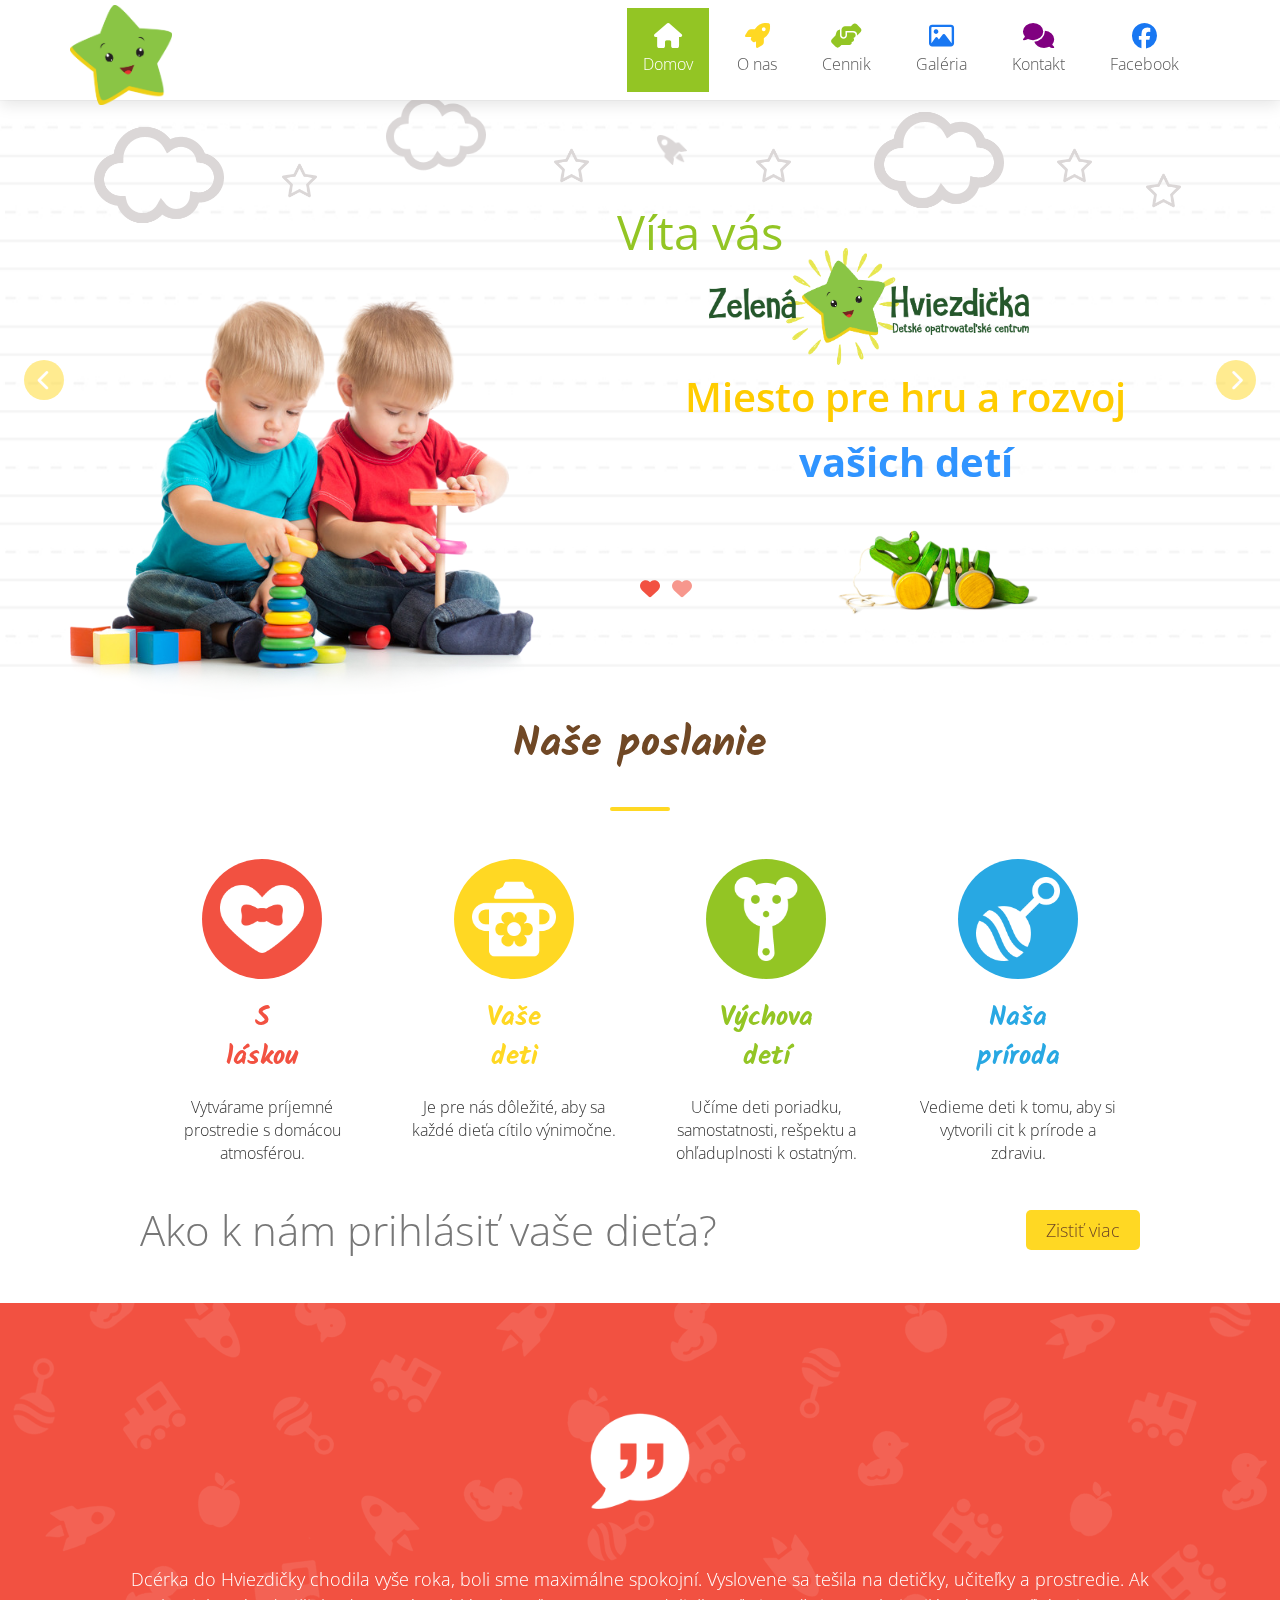
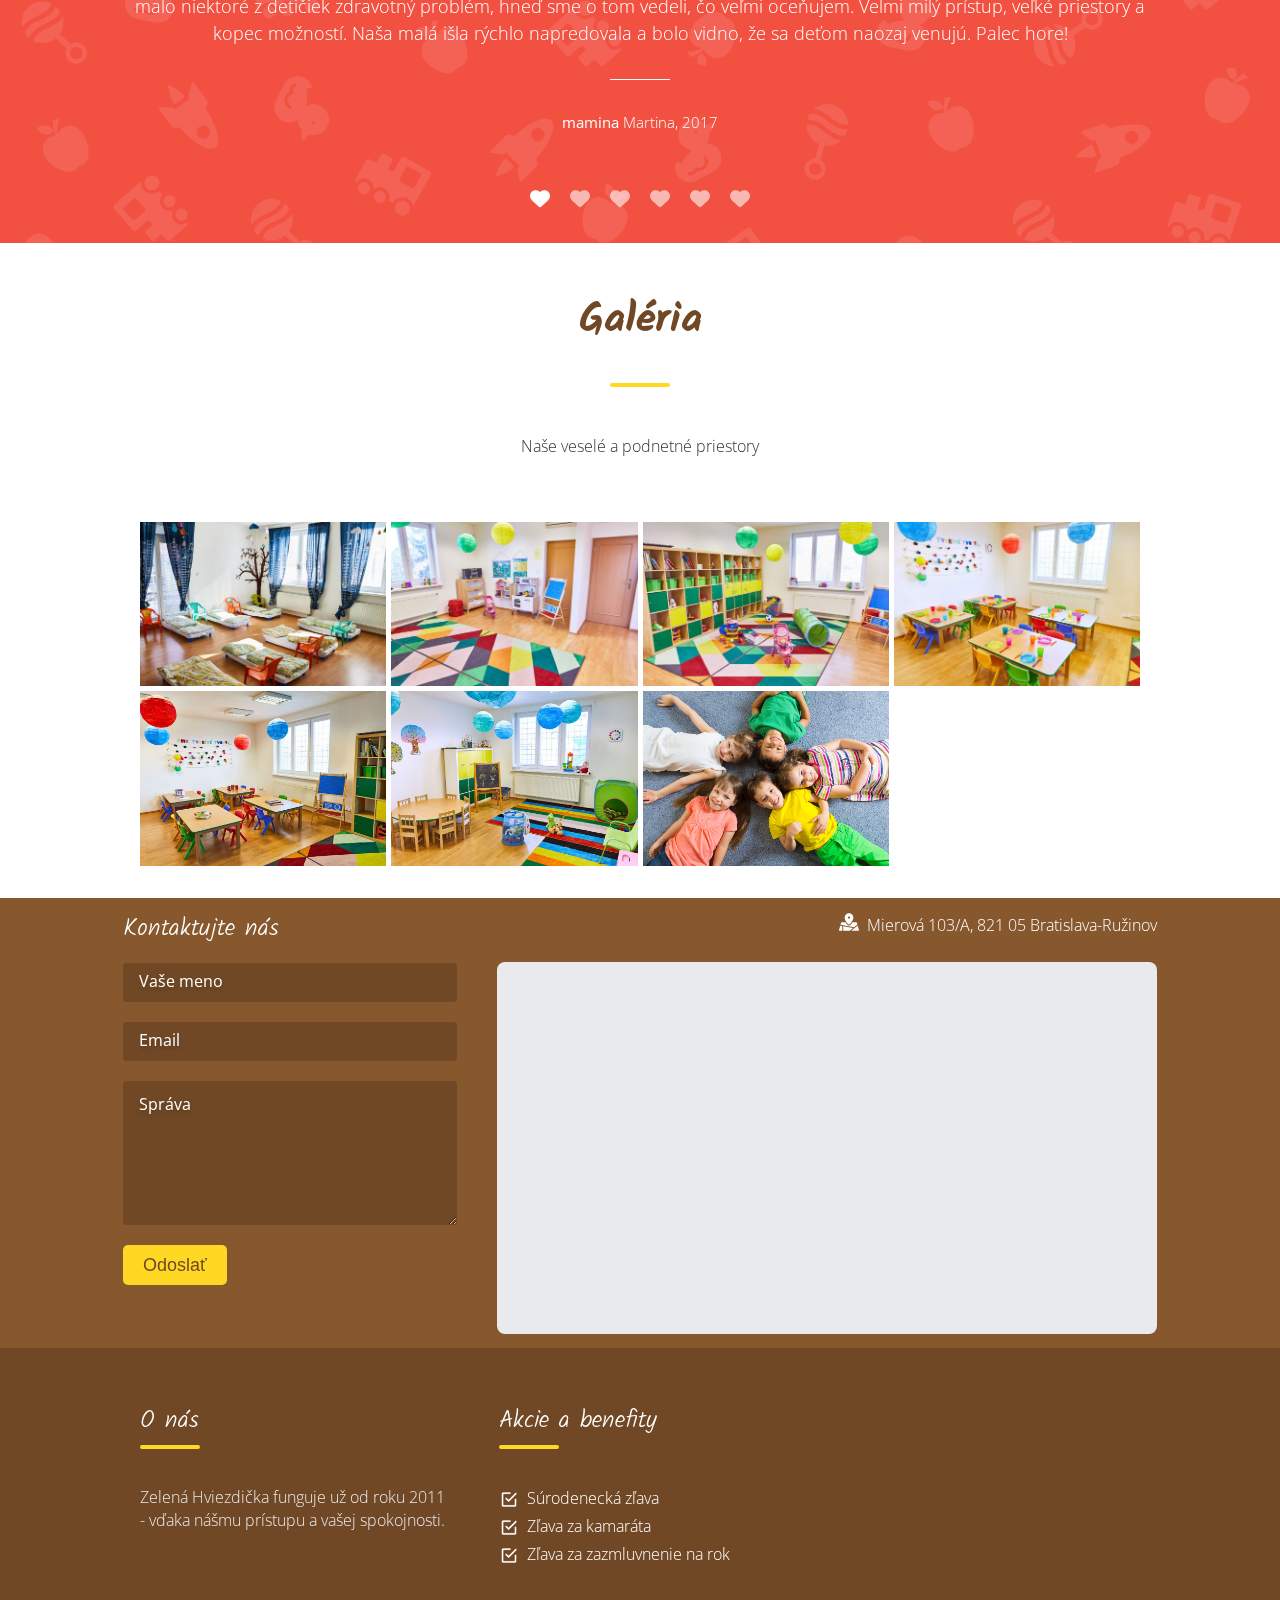
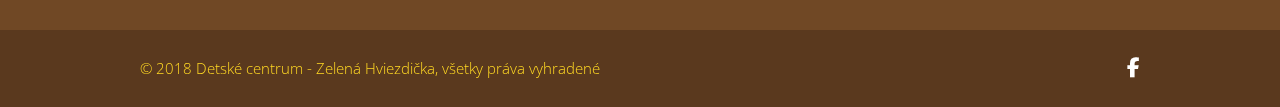
==== commit 20c8fcca: "header" ====
--- a/index.html
+++ b/index.html
@@ -7,9 +7,10 @@
       rel="stylesheet"
       href="https://cdnjs.cloudflare.com/ajax/libs/font-awesome/6.7.2/css/all.min.css"
     />
-  <link rel="preload" href="https://fonts.googleapis.com/css2?family=Anaheim&family=Salsa&display=swap" as="style" onload="this.onload=null;this.rel='stylesheet'">
-<noscript><link rel="stylesheet" href="https://fonts.googleapis.com/css2?family=Anaheim&family=Salsa&display=swap"></noscript>
-
+    <link
+      href="https://fonts.googleapis.com/css2?family=Open+Sans&display=swap"
+      rel="stylesheet"
+    />
 
     <link rel="preconnect" href="https://fonts.googleapis.com" />
     <link rel="preconnect" href="https://fonts.gstatic.com" crossorigin />
@@ -23,55 +24,54 @@
     <title>Document</title>
   </head>
   <body>
- 
-      <nav class="sticky-nav">
-        <div class="nav-center">
-          <!-- nav header -->
-          <div class="nav-header">
-            <img src="./img/logo/logo.png" class="logo" alt="logo" />
-            <button class="nav-toggle">
-              <i class="fas fa-bars"></i>
-            </button>
-          </div>
-          <!-- links -->
-          <ul class="links">
-            <li>
-              <a href="index.html" class="green-bg">
-                <i class="fa-solid fa-house"></i> Domov
-              </a>
-            </li>
-            <li>
-              <a href="o-nas.html" class="green-bg">
-                <i class="fa-solid fa-rocket"></i> O nas
-              </a>
-            </li>
-            <li>
-              <a href="cennik.html" class="green-bg">
-                <i class="fa-solid fa-handshake-angle"></i> Cennik
-              </a>
-            </li>
-            <li>
-              <a href="galeria.html" class="green-bg">
-                <i class="fa-regular fa-image"></i> Galéria
-              </a>
-            </li>
-            <li>
-              <a href="kontakt.html" class="green-bg">
-                <i class="fa-solid fa-comments"></i> Kontakt
-              </a>
-            </li>
-            <li>
-              <a
-                href="https://www.facebook.com/zelenahviezdicka/"
-                target="_blank"
-                class="green-bg"
-              >
-                <i class="fa-brands fa-facebook"></i> Facebook
-              </a>
-            </li>
-          </ul>
-        </div>
-      </nav>
+    <nav class="sticky-nav">
+      <div class="nav-center">
+        <!-- nav header -->
+        <div class="nav-header">
+          <img src="./img/logo/logo.png" class="logo" alt="logo" />
+          <button class="nav-toggle">
+            <i class="fas fa-bars"></i>
+          </button>
+        </div>
+        <!-- links -->
+        <ul class="links">
+          <li>
+            <a href="index.html" class="green-bg">
+              <i class="fa-solid fa-house"></i> Domov
+            </a>
+          </li>
+          <li>
+            <a href="o-nas.html" class="green-bg">
+              <i class="fa-solid fa-rocket"></i> O nas
+            </a>
+          </li>
+          <li>
+            <a href="cennik.html" class="green-bg">
+              <i class="fa-solid fa-handshake-angle"></i> Cennik
+            </a>
+          </li>
+          <li>
+            <a href="galeria.html" class="green-bg">
+              <i class="fa-regular fa-image"></i> Galéria
+            </a>
+          </li>
+          <li>
+            <a href="kontakt.html" class="green-bg">
+              <i class="fa-solid fa-comments"></i> Kontakt
+            </a>
+          </li>
+          <li>
+            <a
+              href="https://www.facebook.com/zelenahviezdicka/"
+              target="_blank"
+              class="green-bg"
+            >
+              <i class="fa-brands fa-facebook"></i> Facebook
+            </a>
+          </li>
+        </ul>
+      </div>
+    </nav>
 
     <!-- hero -->
     <section class="slider">
@@ -359,6 +359,11 @@
       </div>
     </section>
 
+    <!-- Back to Top Button -->
+    <button class="back-to-top" aria-label="Back to top">
+      <i class="fas fa-arrow-up"></i>
+    </button>
+
     <div id="footer-placeholder"></div>
     <script src="/js/footer.js"></script>
     <script type="module" src="app.js"></script>
--- a/style.css
+++ b/style.css
@@ -11,7 +11,7 @@
   --bg-yellow: #ffd823;
   --bg-red: #f25141;
   --bg-blue: #28a8e3;
-  --clr-grey-3: #707070;
+  --clr-grey-3: #595959;
   --transition: all 0.3s linear;
   --spacing: 0.1rem;
   --radius: 0.25rem;
@@ -42,12 +42,38 @@
   scroll-behavior: smooth;
 }
 
-
 ul {
   list-style-type: none;
 }
 a {
   text-decoration: none;
+}
+
+/* === BACK TO THE TOP === */
+
+.back-to-top {
+  position: fixed;
+  bottom: 2rem;
+  right: 2rem;
+  width: 50px;
+  height: 50px;
+  background-color: rgba(0, 0, 0, 0.35);
+  color: #fff;
+  border: none;
+  border-radius: 50%;
+  font-size: 1.25rem;
+  cursor: pointer;
+  z-index: 999;
+  display: none;
+  align-items: center;
+  justify-content: center;
+  transition: background-color 0.3s ease, transform 0.3s ease;
+  box-shadow: 0 4px 10px rgba(0, 0, 0, 0.2);
+}
+
+.back-to-top:hover {
+  background-color: var(--bg-green);
+  transform: scale(1.1);
 }
 
 /* ===============  
@@ -153,21 +179,6 @@
   transition: all 0.3s ease;
 }
 
-/* Shrinking on scroll */
-.sticky-nav.nav-shrink .logo {
-  height: 70px !important;
-}
-
-.sticky-nav.nav-shrink .links li a.green-bg {
-  padding: 0.5rem 0.75rem;
-  gap: 0;
-  font-size: 0.95rem;
-}
-
-.sticky-nav.nav-shrink .links li a.green-bg i {
-  display: none !important;
-}
-
 nav {
   transition: all 0.3s ease;
 }
@@ -181,6 +192,20 @@
 
 /* Desktop layout */
 @media screen and (min-width: 768px) {
+  /* Shrinking on scroll */
+  .sticky-nav.nav-shrink .logo {
+    height: 70px !important;
+  }
+
+  .sticky-nav.nav-shrink .links li a.green-bg {
+    padding: 0.5rem 0.75rem;
+    gap: 0;
+    font-size: 0.95rem;
+  }
+
+  .sticky-nav.nav-shrink .links li a.green-bg i {
+    display: none !important;
+  }
   .nav-shrink .logo {
     height: 70px !important;
   }
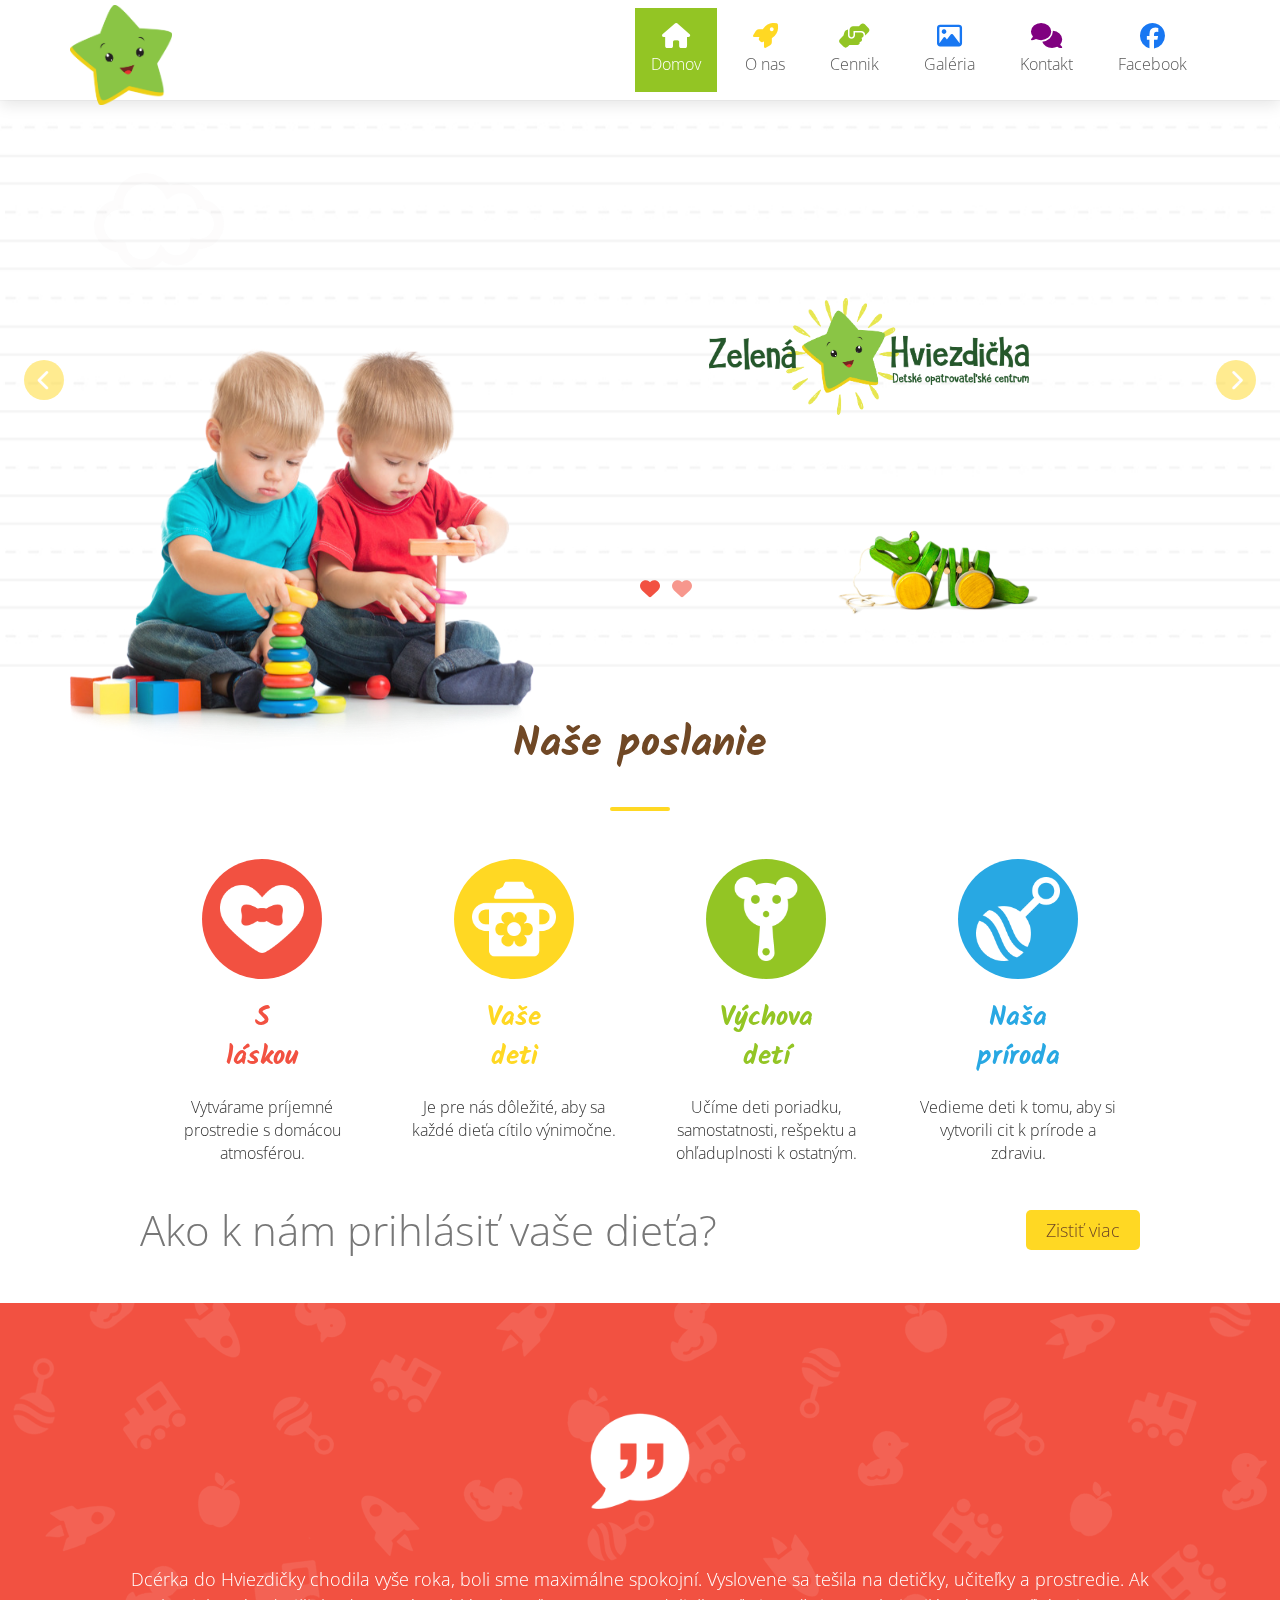
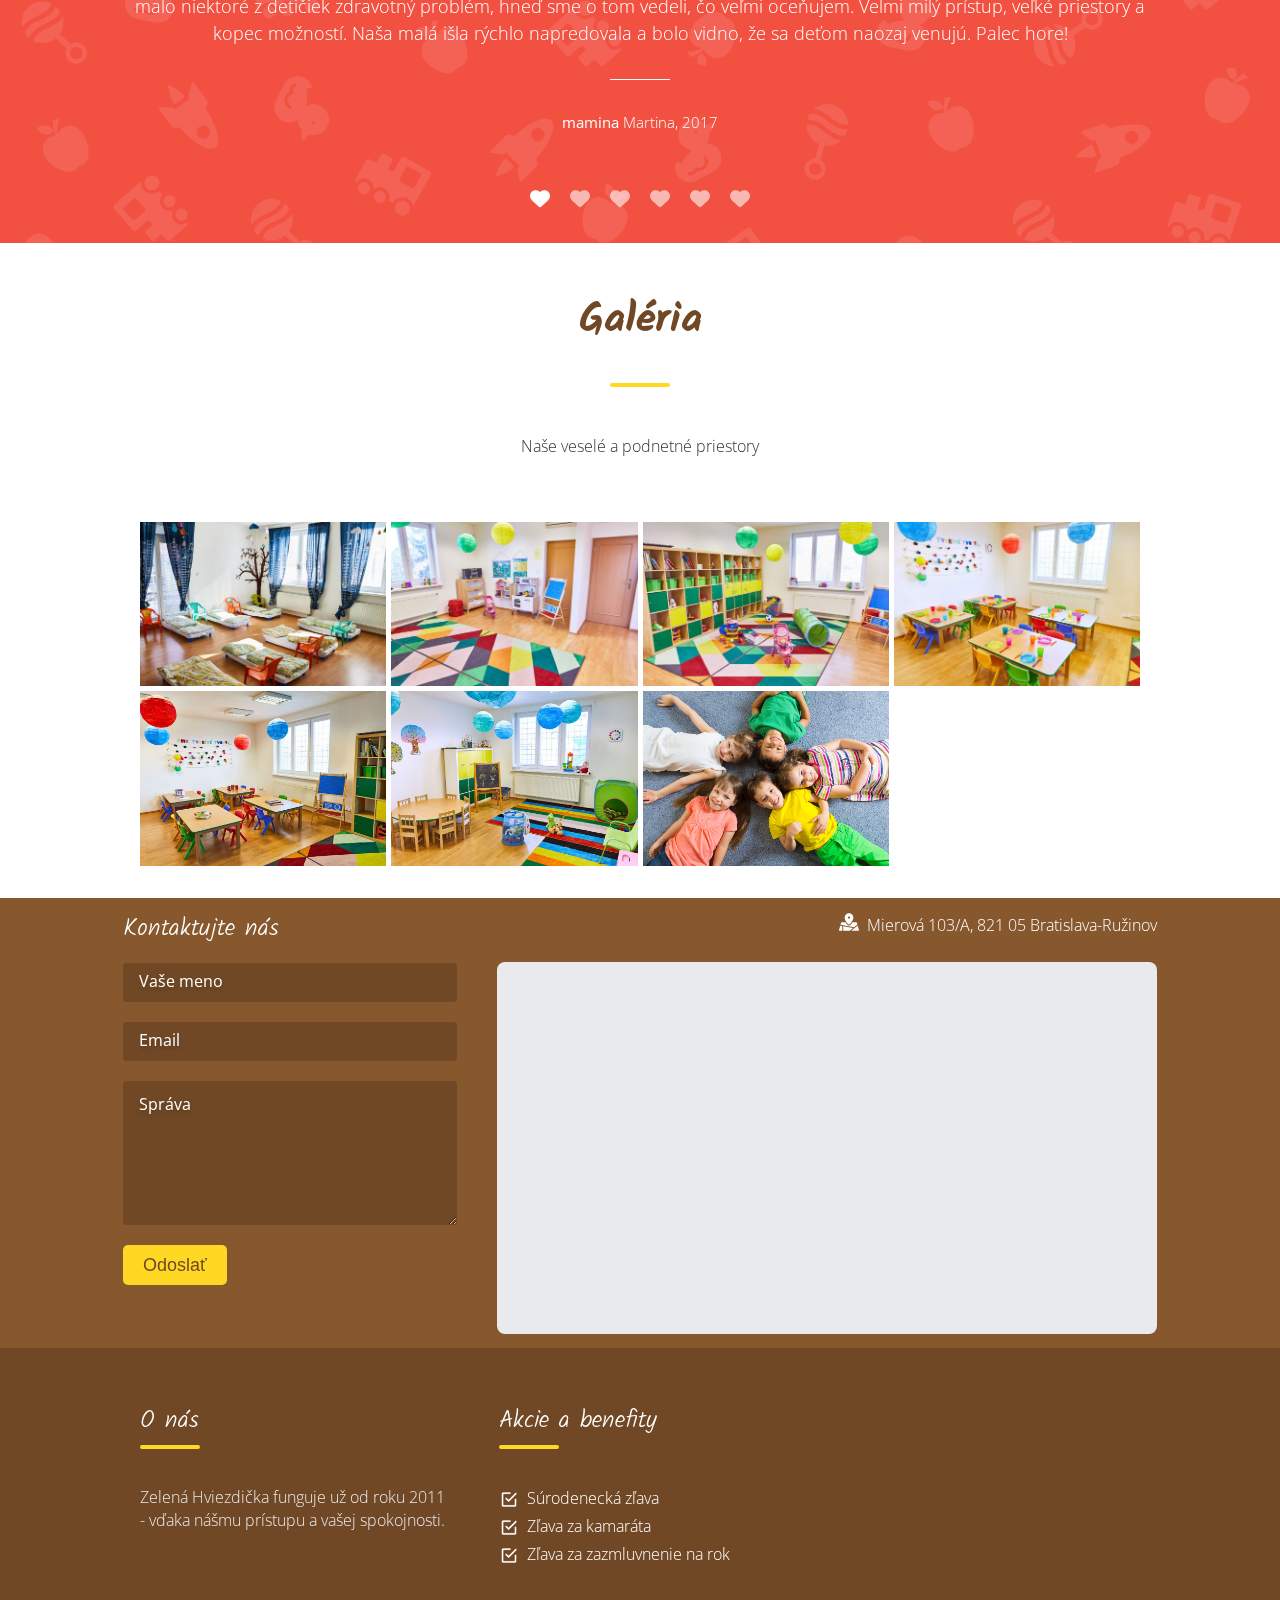
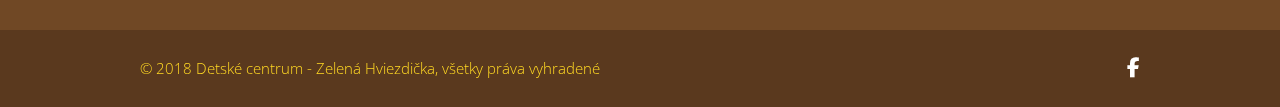
==== commit b27fcd92: "gsap" ====
--- a/index.html
+++ b/index.html
@@ -20,8 +20,10 @@
     />
 
     <link rel="stylesheet" href="style.css" />
-
-    <title>Document</title>
+    <!-- gsap -->
+    <script src="https://cdnjs.cloudflare.com/ajax/libs/gsap/3.12.2/gsap.min.js"></script>
+  <script src="gsap.js" defer></script>
+    <title>Škôlka a jasle, Bratislava-Ružinov | Zelená Hviezdička</title>
   </head>
   <body>
     <nav class="sticky-nav">
@@ -36,7 +38,7 @@
         <!-- links -->
         <ul class="links">
           <li>
-            <a href="index.html" class="green-bg">
+            <a href="index.html" class="green-bg active-link">
               <i class="fa-solid fa-house"></i> Domov
             </a>
           </li>
@@ -73,11 +75,11 @@
       </div>
     </nav>
 
-    <!-- hero -->
+    <!-- Slider-->
     <section class="slider">
       <div class="slider-container">
         <!-- hero article in js delete -->
-        <article class="slide">
+        <!-- <article class="slide">
           <div class="sky-container">
             <img src="img/hero/slide1-cloud.png" class="cloud" alt="cloud" />
             <img src="img/hero/slide1-star.png" class="star" alt="cloud" />
@@ -107,7 +109,7 @@
               <img src="img/hero/crocodile.png" class="crocodile" alt="cloud" />
             </div>
           </div>
-        </article>
+        </article> -->
       </div>
       <!-- prev btn -->
       <button class="btn prev-btn-slider">
--- a/style.css
+++ b/style.css
@@ -63,7 +63,7 @@
   border-radius: 50%;
   font-size: 1.25rem;
   cursor: pointer;
-  z-index: 999;
+  z-index:30;
   display: none;
   align-items: center;
   justify-content: center;
@@ -119,7 +119,7 @@
 
 /* Navigation list */
 .links {
-  margin: 0 1.5rem;
+  margin: 0 1rem;
   display: block;
   max-height: 0;
   overflow: hidden;
@@ -960,7 +960,7 @@
 .wrapper-testimony {
   position: relative;
   text-align: center;
-  min-height: 85vh; /* Fixed height instead of min-height */
+  min-height: 100vh; /* Fixed height instead of min-height 85*/
   background-image: url("/img/testimony/testimonials_bg.png");
   background-repeat: no-repeat;
   background-size: cover;
@@ -1402,7 +1402,7 @@
   display: block;
   margin-top: 2rem;
   padding: 0.5rem 1rem;
-  color: #fff;
+  color: #ff0000;
   display: none;
 }
 .not-valid-tip {
@@ -1995,7 +1995,7 @@
 }
 
 .container-xx1 {
-  max-height: 80vh;
+  max-height: 100vh;
   display: flex;
   flex-direction: column;
   justify-content: center;
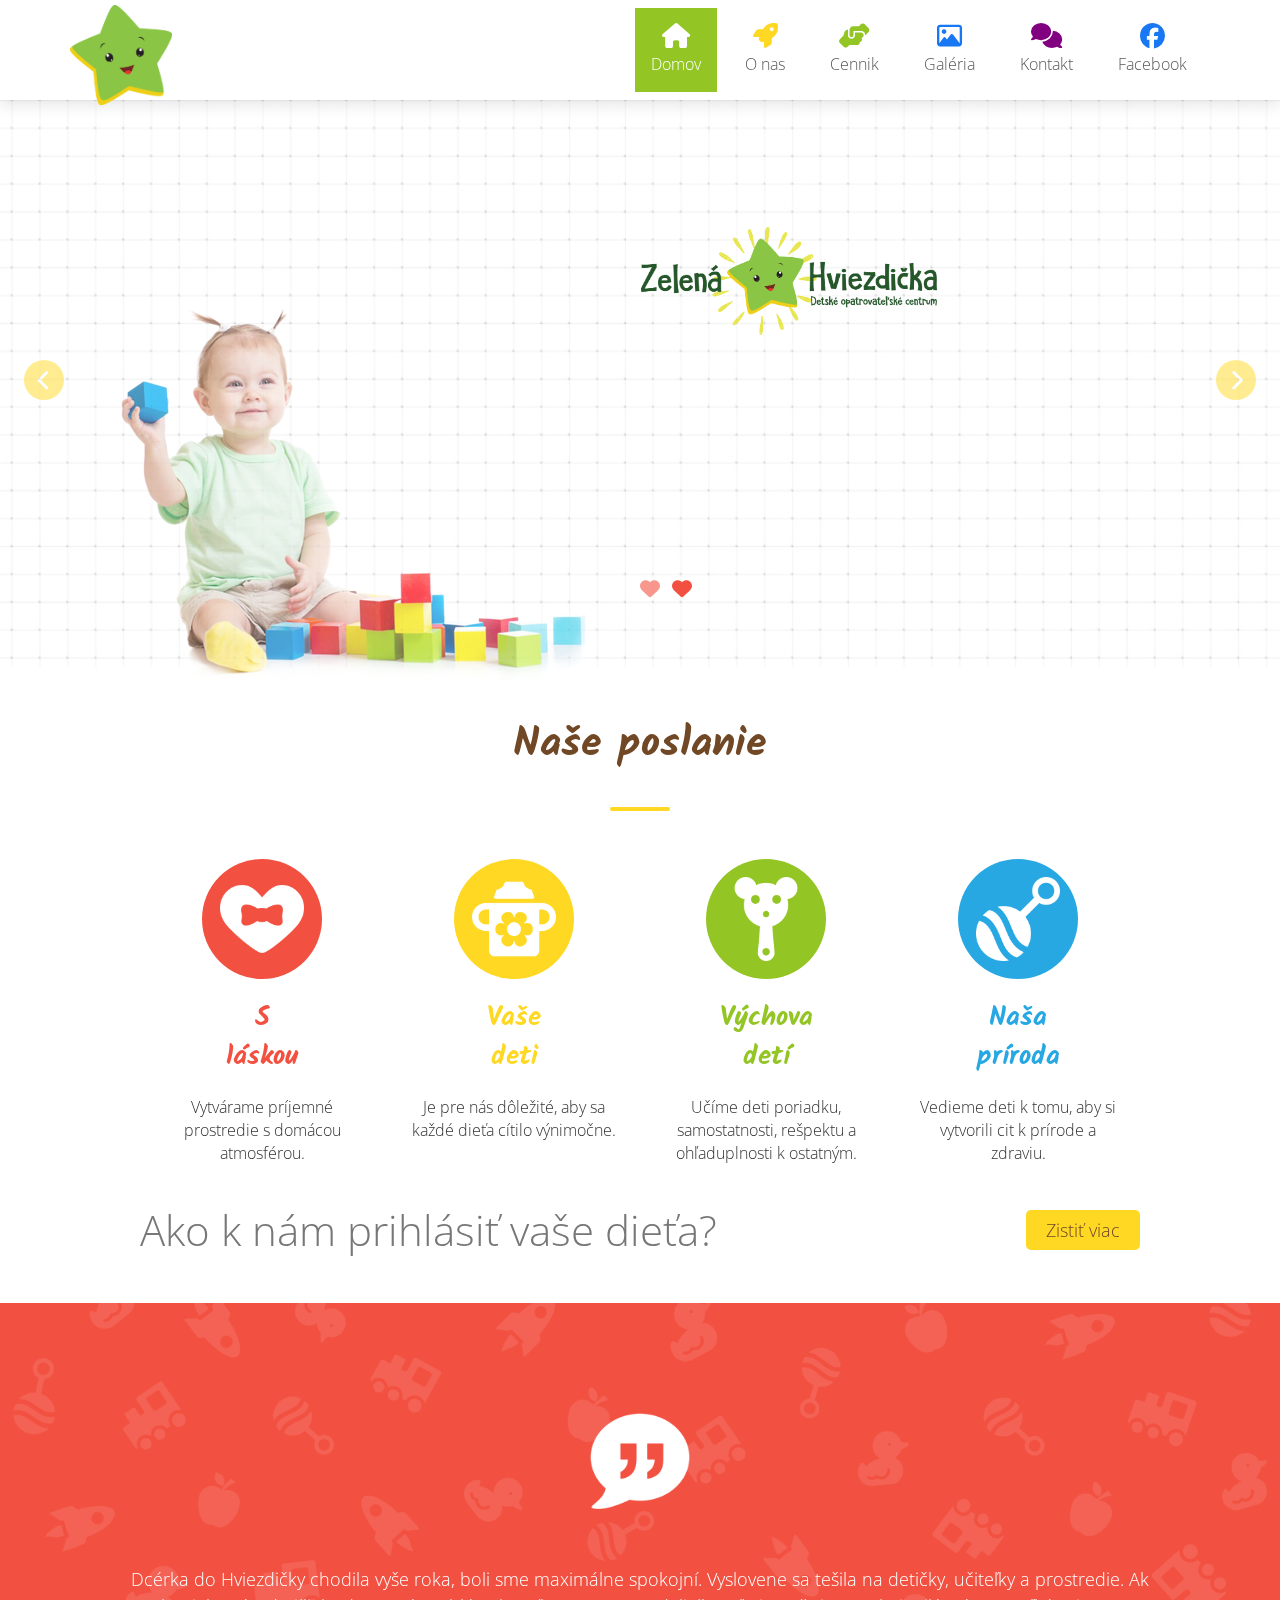
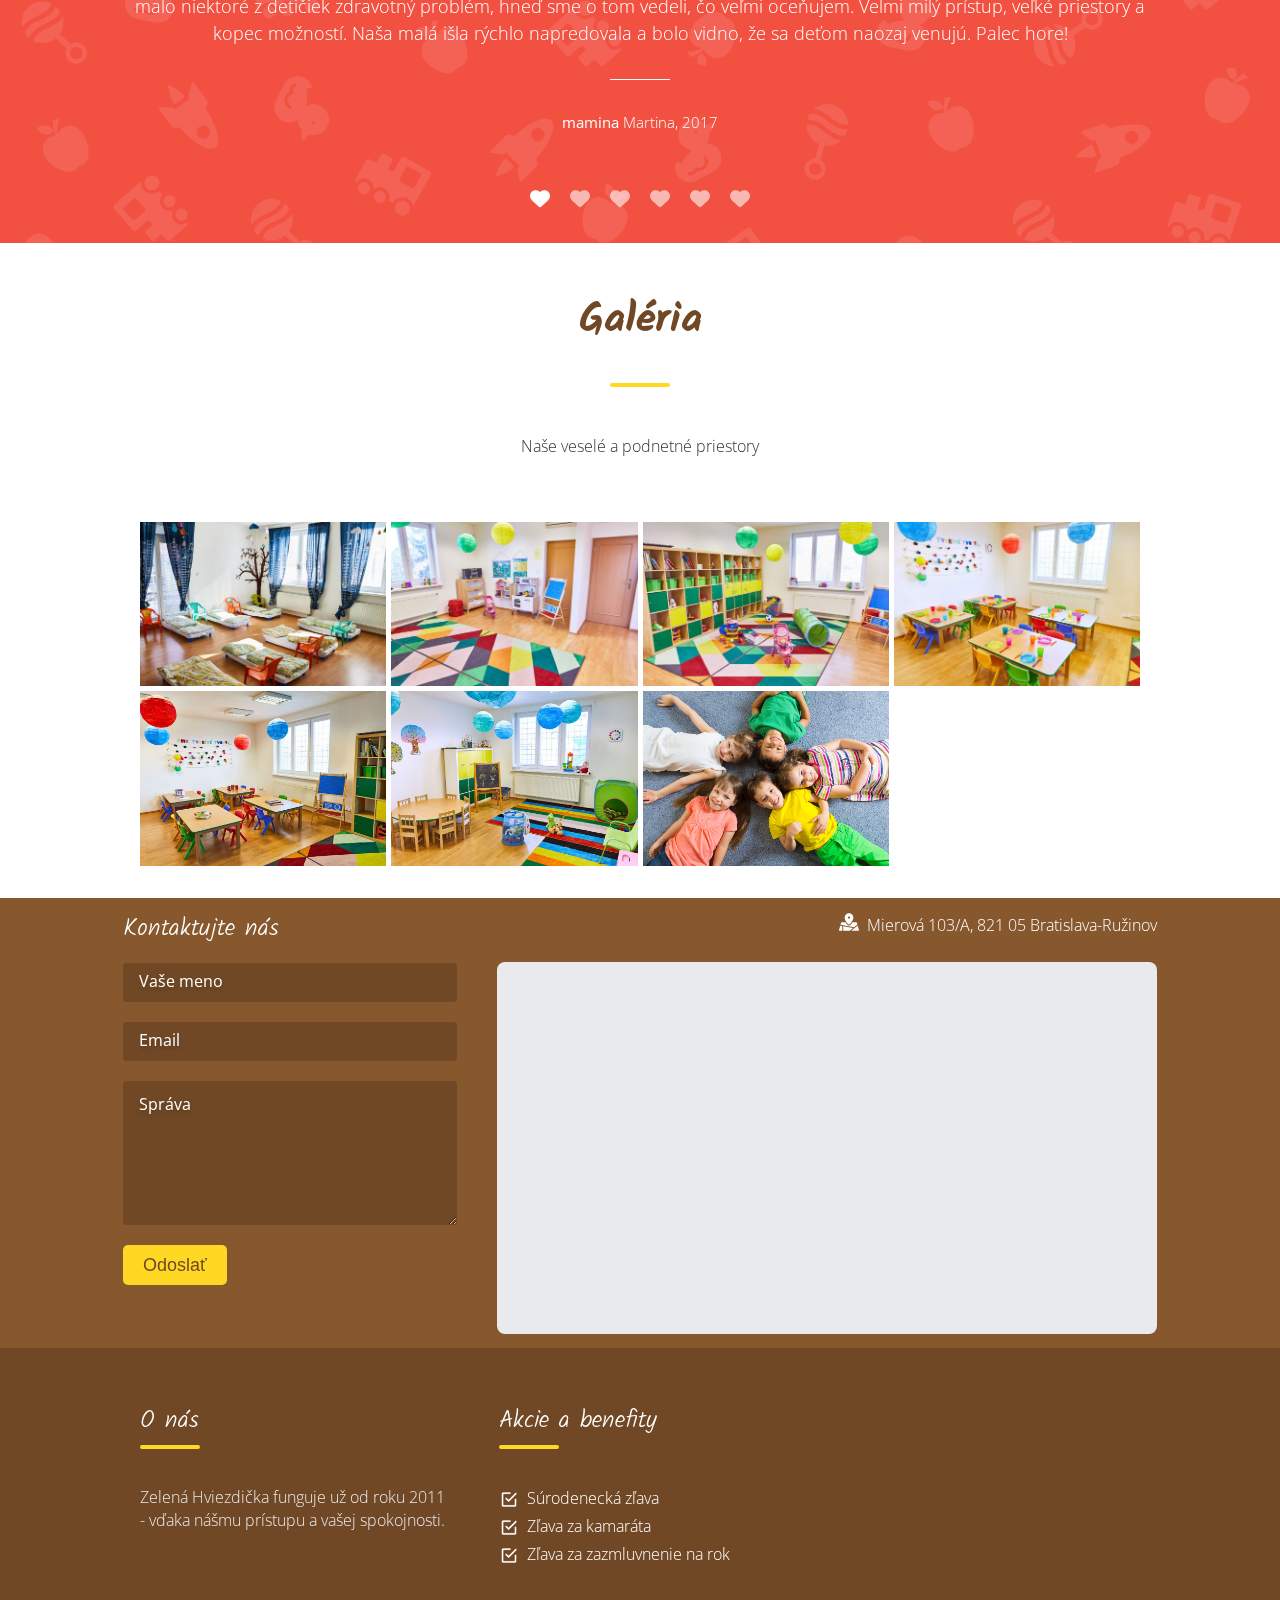
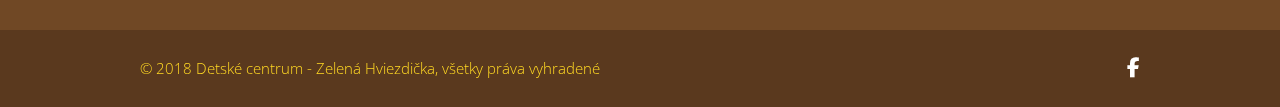
==== commit e8fdc8b6: "ww" ====
--- a/index.html
+++ b/index.html
@@ -20,9 +20,7 @@
     />
 
     <link rel="stylesheet" href="style.css" />
-    <!-- gsap -->
-    <script src="https://cdnjs.cloudflare.com/ajax/libs/gsap/3.12.2/gsap.min.js"></script>
-  <script src="gsap.js" defer></script>
+
     <title>Škôlka a jasle, Bratislava-Ružinov | Zelená Hviezdička</title>
   </head>
   <body>
@@ -368,6 +366,9 @@
 
     <div id="footer-placeholder"></div>
     <script src="/js/footer.js"></script>
+    <!-- gsap -->
+    <script src="https://cdnjs.cloudflare.com/ajax/libs/gsap/3.12.2/gsap.min.js"></script>
+   
     <script type="module" src="app.js"></script>
   </body>
 </html>
